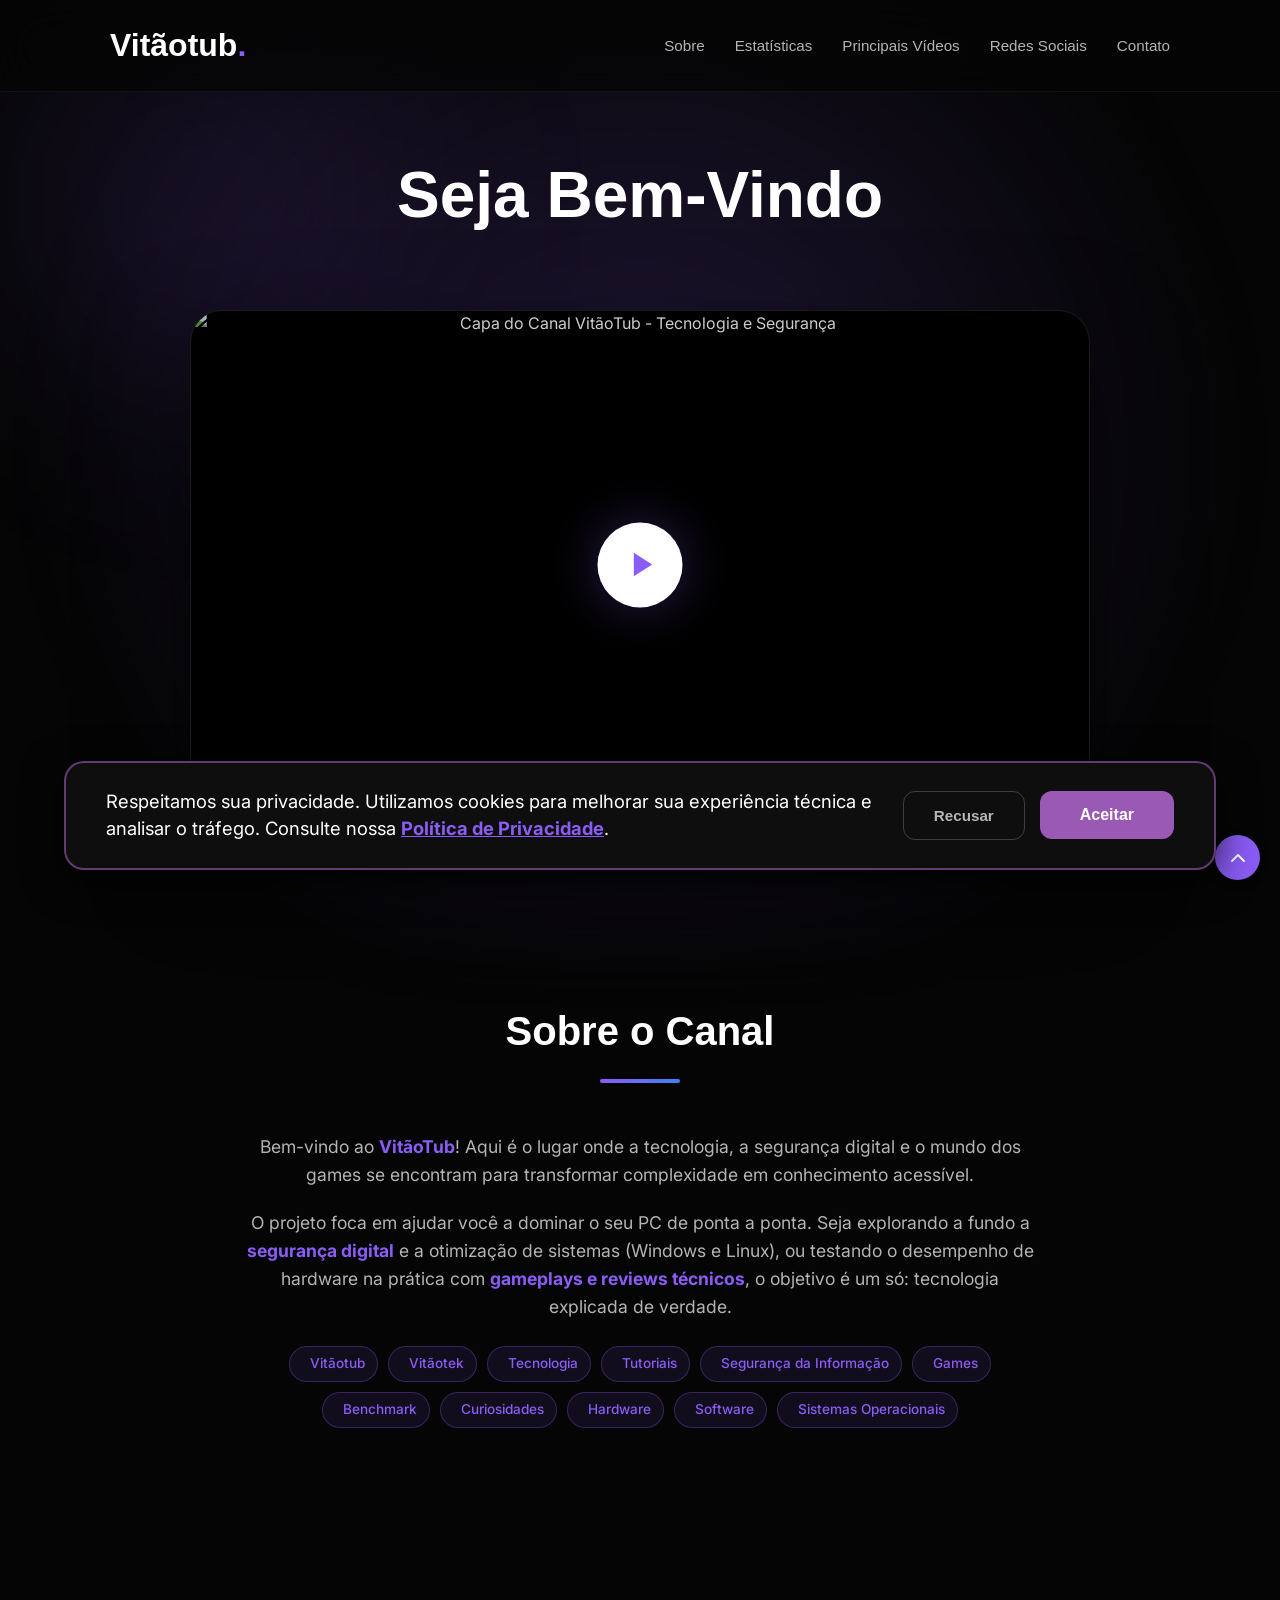
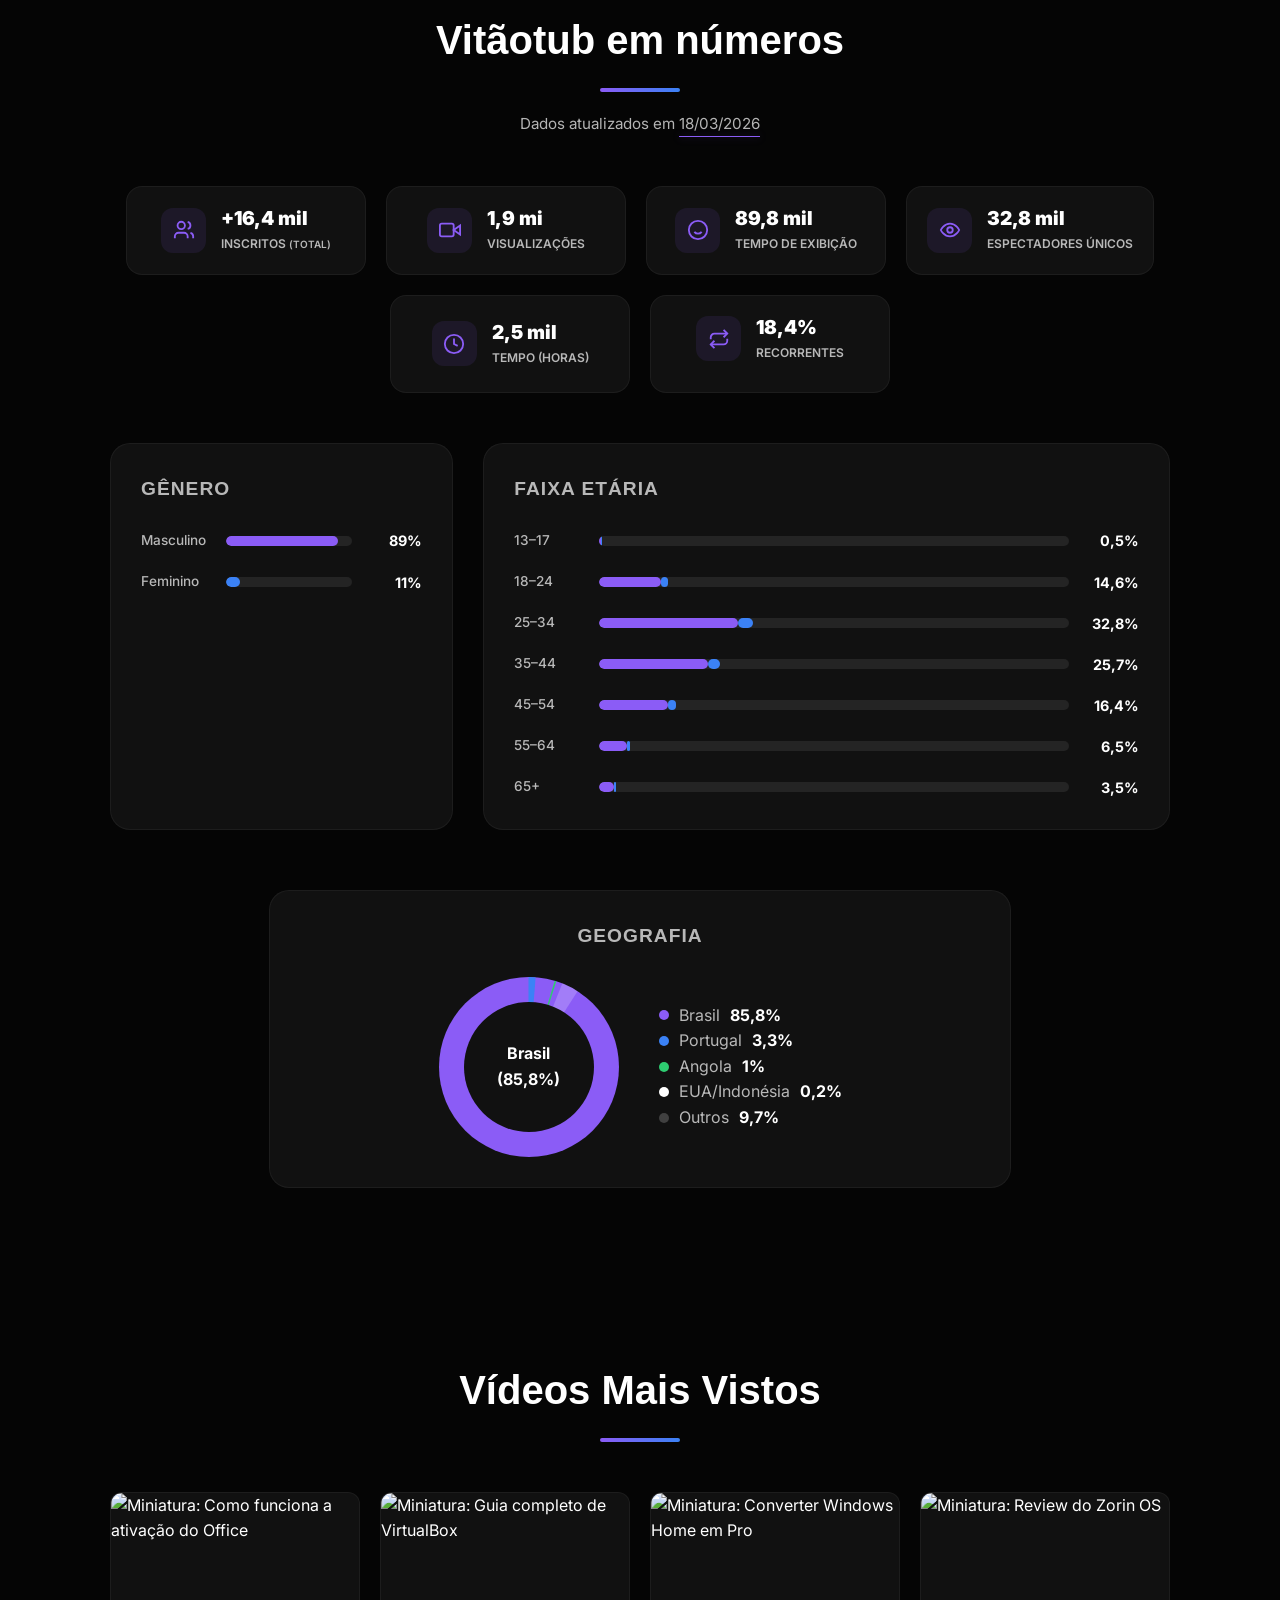
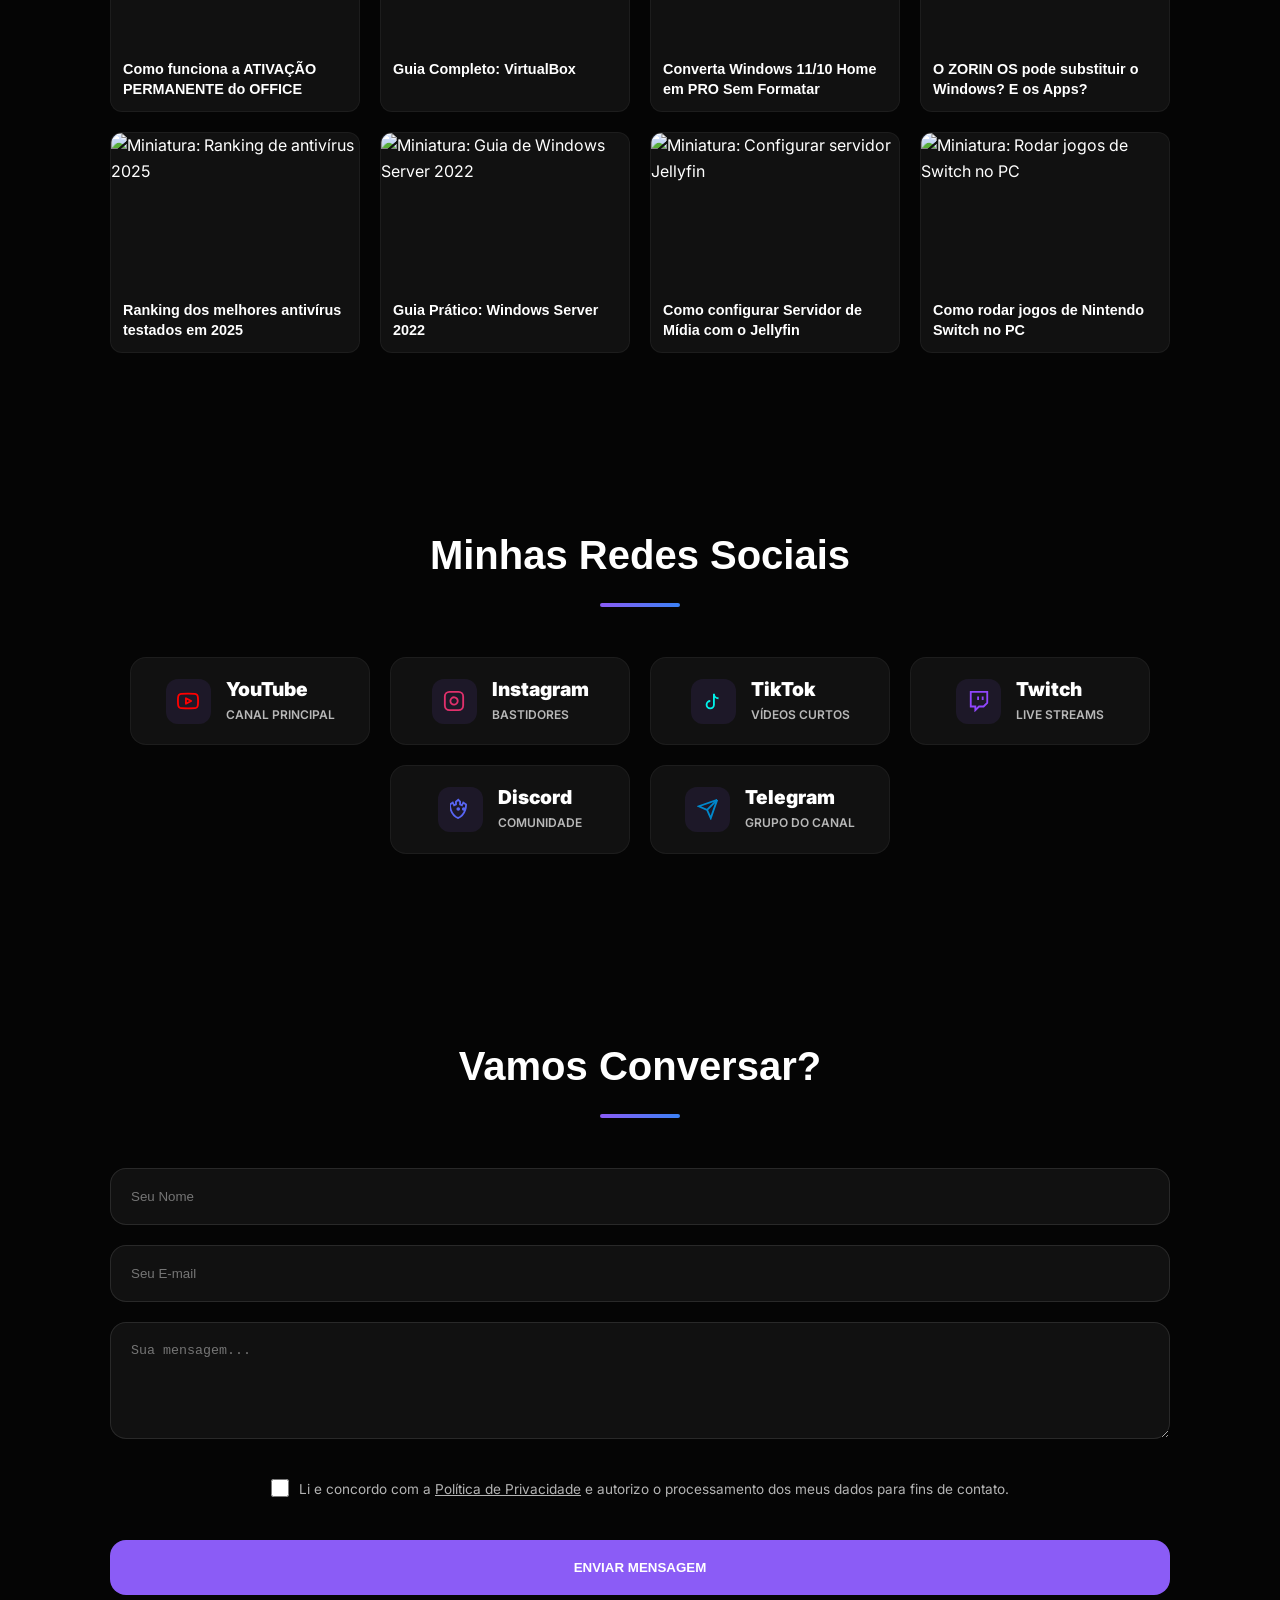
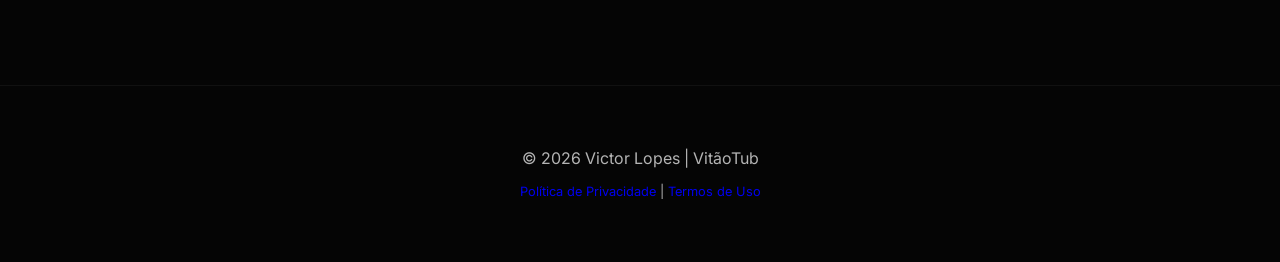
==== index.html @ 71ce7080 "Add files via upload" ====
<!DOCTYPE html>
<html lang="pt-br">
<head>
    <meta charset="UTF-8">
    <meta name="viewport" content="width=device-width, initial-scale=1.0">
    
    <link rel="icon" type="image/png" href="favicon.png">
    <link rel="apple-touch-icon" href="favicon.png">

    <title>Victor Lopes | VitãoTub</title>
    <meta name="description" content="Aprenda segurança digital, otimização de sistemas e reviews técnicos de games com o VitãoTub. Tecnologia acessível para dominar o seu PC.">
    <meta name="keywords" content="vitãotub, vitãotek, tecnologia, tutoriais, testes, curiosidades, games, segurança da informação, antivírus, stream, gameplay, teste de antivírus">
    <meta name="author" content="Victor Lopes">
    <link rel="canonical" href="https://www.vitaotub.com/">

    <meta property="og:type" content="website">
    <meta property="og:url" content="https://www.vitaotub.com/">
    <meta property="og:title" content="Victor Lopes | VitãoTub">
    <meta property="og:description" content="Transformando tecnologia complexa em conhecimento acessível. Mais de 16 mil inscritos no YouTube.">
    <meta property="og:image" content="https://img.youtube.com/vi/BbQccfi-1D8/maxresdefault.jpg">

    <meta property="twitter:card" content="summary_large_image">
    <meta property="twitter:url" content="https://www.vitaotub.com/">
    <meta property="twitter:title" content="Victor Lopes | VitãoTub">
    <meta property="twitter:description" content="Segurança digital e otimização de sistemas e softwares de forma acessível.">
    <meta property="twitter:image" content="https://img.youtube.com/vi/BbQccfi-1D8/maxresdefault.jpg">

    <link rel="preconnect" href="https://fonts.googleapis.com">
    <link rel="preconnect" href="https://fonts.gstatic.com" crossorigin>
    <link rel="preconnect" href="https://api.fontshare.com">
    <link rel="preload" as="style" href="https://fonts.googleapis.com/css2?family=Inter:wght@400;500;600&display=swap">

    <link rel="stylesheet" href="https://cdn.jsdelivr.net/gh/devicons/devicon@latest/devicon.min.css">
    <link rel="stylesheet" href="style.css">
</head>

<body id="home">

    <div class="bg-wrapper" aria-hidden="true">
        <div class="bg-gradient-1"></div>
        <div class="bg-noise"></div>
    </div>

<header>
    <div class="header-content">
        <a href="#home" class="logo-link">
            <h1>Vitãotub<span>.</span></h1>
        </a>
        <nav>
            <ul>
                <li><a href="#about">Sobre</a></li>
                <li><a href="#stats">Estatísticas</a></li>
                <li><a href="#featured-videos">Principais Vídeos</a></li>
                <li><a href="#social-media">Redes Sociais</a></li>
                <li><a href="#contact">Contato</a></li>
            </ul>
        </nav>
    </div>
</header>

<main>
    <section id="hero-video" class="first-section">
        <div class="container hero-content-center">
            <div class="hero-text">
                <h1>Seja Bem-Vindo</h1>
            </div>
            <div class="video-wrapper main-hero-video">
                <div class="video-frame" onclick="openVideo('BbQccfi-1D8')">
                    <img src="https://img.youtube.com/vi/BbQccfi-1D8/maxresdefault.jpg" alt="Capa do Canal VitãoTub - Tecnologia e Segurança" class="video-poster">
                    <div class="play-button">
                        <svg viewBox="0 0 24 24" fill="currentColor" width="40"><path d="M8 5v14l11-7z"/></svg>
                    </div>
                </div>
                <div class="video-glow"></div>
            </div>
        </div>
    </section>

    <section id="about">
        <div class="container">
            <div class="about-wrapper">
                <div class="about-text">
                    <h2>Sobre o Canal</h2>
                    <p>
                        Bem-vindo ao <strong>VitãoTub</strong>! Aqui é o lugar onde a tecnologia, a segurança digital e o mundo dos games se encontram para transformar complexidade em conhecimento acessível.
                    </p>
                    <p>
                        O projeto foca em ajudar você a dominar o seu PC de ponta a ponta. Seja explorando a fundo a <strong>segurança digital</strong> e a otimização de sistemas (Windows e Linux), ou testando o desempenho de hardware na prática com <strong>gameplays e reviews técnicos</strong>, o objetivo é um só: tecnologia explicada de verdade.
                    </p>
                    <div class="specialties">
                        <span class="badge"><i class="devicon-canjs-plain"></i> Vitãotub</span>
                        <span class="badge"><i class="devicon-canjs-plain"></i> Vitãotek</span>
                        <span class="badge"><i class="devicon-canjs-plain"></i> Tecnologia</span>
                        <span class="badge"><i class="devicon-canjs-plain"></i> Tutoriais</span>
                        <span class="badge"><i class="devicon-canjs-plain"></i> Segurança da Informação</span>
                        <span class="badge"><i class="devicon-canjs-plain"></i> Games</span>
                        <span class="badge"><i class="devicon-canjs-plain"></i> Benchmark</span>
                        <span class="badge"><i class="devicon-canjs-plain"></i> Curiosidades</span>
                        <span class="badge"><i class="devicon-canjs-plain"></i> Hardware</span>
                        <span class="badge"><i class="devicon-canjs-plain"></i> Software</span>
                        <span class="badge"><i class="devicon-canjs-plain"></i> Sistemas Operacionais</span>
                    </div>
                </div>
            </div>
        </div>
    </section>

    <section id="stats">
        <div class="container">
            <h2>Vitãotub em números</h2>
            <p class="stats-subtitle">Dados atualizados em <span>18/03/2026</span></p>
            <div class="stats-grid">
                <div class="stat-card">
                    <div class="stat-icon"><svg viewBox="0 0 24 24" fill="none" stroke="currentColor" stroke-width="2"><path d="M16 21v-2a4 4 0 0 0-4-4H6a4 4 0 0 0-4 4v2"/><circle cx="9" cy="7" r="4"/><path d="M22 21v-2a4 4 0 0 0-3-3.87"/><path d="M16 3.13a4 4 0 0 1 0 7.75"/></svg></div>
                    <div class="stat-content">
                        <span class="stat-value">+16,4 mil</span>
                        <span class="stat-label">Inscritos <small>(Total)</small></span>
                    </div>
                </div>
                <div class="stat-card">
                    <div class="stat-icon"><svg viewBox="0 0 24 24" fill="none" stroke="currentColor" stroke-width="2"><path d="M23 7l-7 5 7 5V7z"/><rect x="1" y="5" width="15" height="14" rx="2" ry="2"/></svg></div>
                    <div class="stat-content">
                        <span class="stat-value">1,9 mi</span>
                        <span class="stat-label">Visualizações</span>
                    </div>
                </div>
                <div class="stat-card">
                    <div class="stat-icon"><svg viewBox="0 0 24 24" fill="none" stroke="currentColor" stroke-width="2"><circle cx="12" cy="12" r="10"/><path d="M8 14s1.5 2 4 2 4-2 4-2"/><line x1="9" y1="9" x2="9.01" y2="9"/><line x1="15" y1="9" x2="15.01" y2="9"/></svg></div>
                    <div class="stat-content">
                        <span class="stat-value">89,8 mil</span>
                        <span class="stat-label">Tempo de exibição</span>
                    </div>
                </div>
                <div class="stat-card">
                    <div class="stat-icon"><svg viewBox="0 0 24 24" fill="none" stroke="currentColor" stroke-width="2"><path d="M2 12s3-7 10-7 10 7 10 7-3 7-10 7-10-7-10-7Z"/><circle cx="12" cy="12" r="3"/></svg></div>
                    <div class="stat-content">
                        <span class="stat-value">32,8 mil</span>
                        <span class="stat-label">Espectadores únicos</span>
                    </div>
                </div>
                <div class="stat-card">
                    <div class="stat-icon"><svg viewBox="0 0 24 24" fill="none" stroke="currentColor" stroke-width="2"><circle cx="12" cy="12" r="10"/><polyline points="12 6 12 12 16 14"/></svg></div>
                    <div class="stat-content">
                        <span class="stat-value">2,5 mil</span>
                        <span class="stat-label">Tempo (horas)</span>
                    </div>
                </div>
                <div class="stat-card graph-card">
                    <div class="stat-icon"><svg viewBox="0 0 24 24" fill="none" stroke="currentColor" stroke-width="2"><path d="M17 2.1l4 4-4 4"/><path d="M3 12.2v-2a4 4 0 0 1 4-4h14"/><path d="M7 21.9l-4-4 4-4"/><path d="M21 11.8v2a4 4 0 0 1-4 4H3"/></svg></div>
                    <div class="stat-content">
                        <span class="stat-value">18,4%</span>
                        <span class="stat-label">Recorrentes</span>
                    </div>
                </div>
            </div>

            <div class="demographics-wrapper">
                <div class="demo-box gender-box">
                    <h3>Gênero</h3>
                    <div class="demo-bar-group">
                        <div class="demo-bar-item">
                            <span class="bar-label">Masculino</span>
                            <div class="demo-bar-bg"><div class="demo-bar-fill purple" data-width="89%"></div></div>
                            <span class="bar-percent">89%</span>
                        </div>
                        <div class="demo-bar-item">
                            <span class="bar-label">Feminino</span>
                            <div class="demo-bar-bg"><div class="demo-bar-fill blue" data-width="11%"></div></div>
                            <span class="bar-percent">11%</span>
                        </div>
                    </div>
                </div>

<div class="demo-box age-box">
    <h3>Faixa Etária</h3>
    <div class="demo-bar-group">
        <div class="demo-bar-item">
            <span class="bar-label">13–17</span>
            <div class="demo-bar-stacked">
                <div class="demo-bar-fill purple" data-width="0.45%"></div>
                <div class="demo-bar-fill blue" data-width="0.05%"></div>
            </div>
            <span class="bar-percent">0,5%</span>
        </div>

        <div class="demo-bar-item">
            <span class="bar-label">18–24</span>
            <div class="demo-bar-stacked">
                <div class="demo-bar-fill purple" data-width="13.1%"></div>
                <div class="demo-bar-fill blue" data-width="1.5%"></div>
            </div>
            <span class="bar-percent">14,6%</span>
        </div>

        <div class="demo-bar-item">
            <span class="bar-label">25–34</span>
            <div class="demo-bar-stacked">
                <div class="demo-bar-fill purple" data-width="29.5%"></div>
                <div class="demo-bar-fill blue" data-width="3.3%"></div>
            </div>
            <span class="bar-percent">32,8%</span>
        </div>

        <div class="demo-bar-item">
            <span class="bar-label">35–44</span>
            <div class="demo-bar-stacked">
                <div class="demo-bar-fill purple" data-width="23.1%"></div>
                <div class="demo-bar-fill blue" data-width="2.6%"></div>
            </div>
            <span class="bar-percent">25,7%</span>
        </div>

        <div class="demo-bar-item">
            <span class="bar-label">45–54</span>
            <div class="demo-bar-stacked">
                <div class="demo-bar-fill purple" data-width="14.7%"></div>
                <div class="demo-bar-fill blue" data-width="1.7%"></div>
            </div>
            <span class="bar-percent">16,4%</span>
        </div>

        <div class="demo-bar-item">
            <span class="bar-label">55–64</span>
            <div class="demo-bar-stacked">
                <div class="demo-bar-fill purple" data-width="5.8%"></div>
                <div class="demo-bar-fill blue" data-width="0.7%"></div>
            </div>
            <span class="bar-percent">6,5%</span>
        </div>

        <div class="demo-bar-item">
            <span class="bar-label">65+</span>
            <div class="demo-bar-stacked">
                <div class="demo-bar-fill purple" data-width="3.1%"></div>
                <div class="demo-bar-fill blue" data-width="0.4%"></div>
            </div>
            <span class="bar-percent">3,5%</span>
        </div>
    </div>
</div>

            <div class="geography-wrapper">
                <div class="demo-box">
                    <h3>Geografia</h3>
                    <div class="geo-content">
                        <div class="geo-chart-container">
                            <div class="circular-chart-geo">
                                <div class="chart-slice slice-portugal"></div>
                                <div class="chart-slice slice-angola"></div>
                                <div class="chart-slice slice-outros"></div>
                                <div class="chart-center-hole"></div>
                            </div>
                            <span class="chart-main-label">Brasil (85,8%)</span>
                        </div>
                        <ul class="geo-list">
                            <li><span class="dot-label purple"></span> Brasil <strong>85,8%</strong></li>
                            <li><span class="dot-label blue"></span> Portugal <strong>3,3%</strong></li>
                            <li><span class="dot-label green"></span> Angola <strong>1%</strong></li>
                            <li><span class="dot-label white"></span> EUA/Indonésia <strong>0,2%</strong></li>
                            <li><span class="dot-label dim"></span> Outros <strong>9,7%</strong></li>
                        </ul>
                    </div>
                </div>
            </div>
        </div>
    </section>

    <section id="featured-videos">
        <div class="container">
            <h2>Vídeos Mais Vistos</h2>
            <div class="video-grid">
                <a href="https://www.youtube.com/watch?v=iKEAqlp8rUg" target="_blank" class="video-card">
                    <img src="https://img.youtube.com/vi/iKEAqlp8rUg/mqdefault.jpg" alt="Miniatura: Como funciona a ativação do Office">
                    <h3>Como funciona a ATIVAÇÃO PERMANENTE do OFFICE</h3>
                </a>
                <a href="https://www.youtube.com/watch?v=Qg4Y24zR-M0" target="_blank" class="video-card">
                    <img src="https://img.youtube.com/vi/Qg4Y24zR-M0/mqdefault.jpg" alt="Miniatura: Guia completo de VirtualBox">
                    <h3>Guia Completo: VirtualBox</h3>
                </a>
                <a href="https://www.youtube.com/watch?v=Q586fhYvQ60" target="_blank" class="video-card">
                    <img src="https://img.youtube.com/vi/Q586fhYvQ60/mqdefault.jpg" alt="Miniatura: Converter Windows Home em Pro">
                    <h3>Converta Windows 11/10 Home em PRO Sem Formatar</h3>
                </a>
                <a href="https://www.youtube.com/watch?v=tPizrBj0mlg" target="_blank" class="video-card">
                    <img src="https://img.youtube.com/vi/tPizrBj0mlg/mqdefault.jpg" alt="Miniatura: Review do Zorin OS">
                    <h3>O ZORIN OS pode substituir o Windows? E os Apps?</h3>
                </a>
                <a href="https://www.youtube.com/watch?v=t8aOFh_DLC0" target="_blank" class="video-card">
                    <img src="https://img.youtube.com/vi/t8aOFh_DLC0/mqdefault.jpg" alt="Miniatura: Ranking de antivírus 2025">
                    <h3>Ranking dos melhores antivírus testados em 2025</h3>
                </a>
                <a href="https://www.youtube.com/watch?v=BbQccfi-1D8" target="_blank" class="video-card">
                    <img src="https://img.youtube.com/vi/BbQccfi-1D8/mqdefault.jpg" alt="Miniatura: Guia de Windows Server 2022">
                    <h3>Guia Prático: Windows Server 2022</h3>
                </a>
                <a href="https://www.youtube.com/watch?v=QcKC2edAdow" target="_blank" class="video-card">
                    <img src="https://img.youtube.com/vi/QcKC2edAdow/mqdefault.jpg" alt="Miniatura: Configurar servidor Jellyfin">
                    <h3>Como configurar Servidor de Mídia com o Jellyfin</h3>
                </a>
                <a href="https://www.youtube.com/watch?v=z4FzyENt6Yc" target="_blank" class="video-card">
                    <img src="https://img.youtube.com/vi/z4FzyENt6Yc/mqdefault.jpg" alt="Miniatura: Rodar jogos de Switch no PC">
                    <h3>Como rodar jogos de Nintendo Switch no PC</h3>
                </a>
            </div>
        </div>
    </section>

    <section id="social-media">
        <div class="container">
            <h2>Minhas Redes Sociais</h2>
            <div class="stats-grid social-grid-center">
                <a href="https://www.youtube.com/@vitaotub" class="stat-card social-card youtube" target="_blank">
                    <div class="stat-icon">
                        <svg viewBox="0 0 24 24" fill="none" stroke="currentColor" stroke-width="2" stroke-linecap="round" stroke-linejoin="round"><path d="M22.54 6.42a2.78 2.78 0 0 0-1.94-2C18.88 4 12 4 12 4s-6.88 0-8.6.42a2.78 2.78 0 0 0-1.94 2C1 8.11 1 12 1 12s0 3.89.46 5.58a2.78 2.78 0 0 0 1.94 2c1.72.42 8.6.42 8.6.42s6.88 0 8.6-.42a2.78 2.78 0 0 0 1.94-2C23 15.89 23 12 23 12s0-3.89-.46-5.58z"></path><polygon points="9.75 15.02 15.5 12 9.75 8.98 9.75 15.02"></polygon></svg>
                    </div>
                    <div class="stat-content">
                        <span class="stat-value">YouTube</span>
                        <span class="stat-label">Canal Principal</span>
                    </div>
                </a>

                <a href="https://www.instagram.com/vitaotub" class="stat-card social-card instagram" target="_blank">
                    <div class="stat-icon"><svg viewBox="0 0 24 24" fill="none" stroke="currentColor" stroke-width="2"><rect x="2" y="2" width="20" height="20" rx="5" ry="5"/><path d="M16 11.37A4 4 0 1 1 12.63 8 4 4 0 0 1 16 11.37z"/><line x1="17.5" y1="6.5" x2="17.51" y2="6.5"/></svg></div>
                    <div class="stat-content">
                        <span class="stat-value">Instagram</span>
                        <span class="stat-label">Bastidores</span>
                    </div>
                </a>

                <a href="https://www.tiktok.com/@vitaotub" class="stat-card social-card tiktok" target="_blank">
                    <div class="stat-icon"><svg viewBox="0 0 24 24" fill="none" stroke="currentColor" stroke-width="2"><path d="M9 12a4 4 0 1 0 4 4V4a5 5 0 0 0 5 5"/></svg></div>
                    <div class="stat-content">
                        <span class="stat-value">TikTok</span>
                        <span class="stat-label">Vídeos Curtos</span>
                    </div>
                </a>

                <a href="https://www.twitch.tv/vitaotub" class="stat-card social-card twitch" target="_blank">
                    <div class="stat-icon"><svg viewBox="0 0 24 24" fill="none" stroke="currentColor" stroke-width="2"><path d="M21 2H3v16h5v4l4-4h5l4-4V2zm-10 9V7m5 4V7"/></svg></div>
                    <div class="stat-content">
                        <span class="stat-value">Twitch</span>
                        <span class="stat-label">Live Streams</span>
                    </div>
                </a>

                <a href="https://discord.gg/KxWXdYJH8X" class="stat-card social-card discord" target="_blank">
                    <div class="stat-icon"><svg viewBox="0 0 24 24" fill="none" stroke="currentColor" stroke-width="2"><circle cx="9" cy="12" r="1"/><circle cx="15" cy="12" r="1"/><path d="M9 22c-9.5-4-9-15-9-15l3-2 1.5 3 2-1V4L9 2l2 2v3l2 1 1.5-3 3 2s.5 11-9 15z"/></svg></div>
                    <div class="stat-content">
                        <span class="stat-value">Discord</span>
                        <span class="stat-label">Comunidade</span>
                    </div>
                </a>

                <a href="https://t.me/+6dT_v5m0lnQzNDAx" class="stat-card social-card telegram" target="_blank">
                    <div class="stat-icon"><svg viewBox="0 0 24 24" fill="none" stroke="currentColor" stroke-width="2"><line x1="22" y1="2" x2="11" y2="13"/><polyline points="22 2 15 22 11 13 2 9 22 2"/></svg></div>
                    <div class="stat-content">
                        <span class="stat-value">Telegram</span>
                        <span class="stat-label">Grupo do Canal</span>
                    </div>
                </a>
            </div>
        </div>
    </section>

    <section id="contact">
        <div class="container">
            <h2 class="section-title">Vamos Conversar?</h2>
            <form id="contact-form">
                <div class="form-group">
                    <input type="text" name="nome" placeholder="Seu Nome" required>
                </div>
                <div class="form-group">
                    <input type="email" name="email" placeholder="Seu E-mail" required>
                </div>
                <textarea name="mensagem" placeholder="Sua mensagem..." rows="5" required></textarea>

                <div class="checkbox-group" style="margin: 20px 0; display: flex; align-items: flex-start; gap: 10px;">
    <input type="checkbox" id="privacy-check" name="privacy-check" required style="width: 18px; height: 18px; cursor: pointer;">
    <label for="privacy-check" style="font-size: 0.85rem; color: var(--text-dim); text-align: left;">
        Li e concordo com a <a href="politica-de-privacidade.html" target="_blank" style="color: var(--purple); text-decoration: underline;">Política de Privacidade</a> e autorizo o processamento dos meus dados para fins de contato.
    </label>
</div>
                <button type="submit">Enviar Mensagem</button>
            </form>
        </div>
    </section>
</main>

<div id="video-modal" class="video-modal">
    <div class="modal-overlay" onclick="closeVideo()"></div>
    <div class="modal-content">
        <button class="modal-close" onclick="closeVideo()">&times;</button>
        <div id="modal-iframe-target" class="modal-video-container"></div>
    </div>
</div>

<footer>
    <div class="container">
        <p>&copy; 2026 Victor Lopes | VitãoTub</p>
        <div class="footer-links" style="margin-top: 10px; font-size: 0.8rem;">
            <a href="javascript:void(0)" onclick="openPrivacyModal()">Política de Privacidade</a> | 
            <a href="javascript:void(0)" onclick="openTermsModal()">Termos de Uso</a>
        </div>
    </div>
</footer>

<a href="#home" id="back-to-top" class="back-to-top" aria-label="Voltar ao topo da página">
    <svg viewBox="0 0 24 24" fill="none" stroke="currentColor" stroke-width="2" stroke-linecap="round" stroke-linejoin="round">
        <polyline points="18 15 12 9 6 15"></polyline>
    </svg>
</a>

<div id="toast-container" class="toast-overlay">
    <div id="toast-notification" class="toast-central">
        <div class="toast-content">
            <div class="success-icon">
                <svg viewBox="0 0 24 24" fill="none" stroke="currentColor" stroke-width="2" width="30" height="30" stroke-linecap="round" stroke-linejoin="round">
                    <path d="M4 4h16c1.1 0 2 .9 2 2v12c0 1.1-.9 2-2 2H4c-1.1 0-2-.9-2-2V6c0-1.1.9-2 2-2z"></path>
                    <polyline points="22,6 12,13 2,6"></polyline>
                </svg>
            </div>
            <h3>Quase lá 🚀</h3>
            <p>Abrimos o seu e-mail com todos os detalhes preenchidos. Verifique a janela do seu aplicativo de e-mail e finalize o envio por lá. Te respondo em breve!</p>
            <button type="button" class="toast-close-btn" onclick="closeToast()">Entendido</button>
        </div>
    </div>
</div>

<div id="google_translate_element"></div>

<script src="javascript.js"></script>

<script type="text/javascript">
function googleTranslateElementInit() {
  new google.translate.TranslateElement({
    pageLanguage: 'pt', 
    includedLanguages: 'en,es,pt', 
    layout: google.translate.TranslateElement.InlineLayout.SIMPLE,
    autoDisplay: true
  }, 'google_translate_element');
}
</script>

<script type="text/javascript" src="https://translate.google.com/translate_a/element.js?cb=googleTranslateElementInit"></script>

<div id="lgpd-banner" class="lgpd-overlay">
    <div class="lgpd-container">
        <div class="lgpd-content">
            <p>Respeitamos sua privacidade. Utilizamos cookies para melhorar sua experiência técnica e analisar o tráfego. 
            Consulte nossa <a href="javascript:void(0)" onclick="openPrivacyModal()" style="color: var(--primary-purple); text-decoration: underline;">Política de Privacidade</a>.</p>
        </div>
        <div class="lgpd-actions">
            <button id="lgpd-reject" class="lgpd-btn-secondary">Recusar</button>
            <button id="lgpd-accept" class="lgpd-btn-main">Aceitar</button>
        </div>
    </div>
</div>

<div id="privacy-modal" class="video-modal"> <div class="modal-overlay" onclick="closePrivacyModal()"></div>
    <div class="modal-content" style="max-width: 800px; max-height: 80vh; overflow-y: auto; padding: 30px; background: #111; border: 1px solid #333; position: relative; z-index: 10002;">
        <button class="modal-close" onclick="closePrivacyModal()" style="position: absolute; top: 10px; right: 20px; font-size: 30px; cursor: pointer;">&times;</button>
        <div id="privacy-content-target">
            <p>Carregando política completa...</p>
        </div>
    </div>
</div>

</body>
</html>
---- style.css ----
/* 1. FONTES E VARIÁVEIS */
@import url('https://fonts.googleapis.com/css2?family=Inter:wght@400;500;600&display=swap');
@import url('https://api.fontshare.com/v2/css?f[]=satoshi@700,900&display=swap');

:root {
    --bg-color: #050505;
    --primary-purple: #8b5cf6;
    --primary-blue: #3b82f6;
    --card-bg: #111111;
    --text-main: #ffffff;
    --text-dim: rgba(255, 255, 255, 0.7);
    --container-max: 1100px;
    --gradient-brand: linear-gradient(90deg, var(--primary-purple), var(--primary-blue));
    --transition-smooth: all 0.3s cubic-bezier(0.4, 0, 0.2, 1);
}

/* 2. RESET E BASE */
* { margin: 0; padding: 0; box-sizing: border-box; }
html { scroll-behavior: smooth; }
body {
    background-color: var(--bg-color);
    color: var(--text-main);
    font-family: 'Satoshi', 'Inter', system-ui, -apple-system, sans-serif;
    line-height: 1.6;
    overflow-x: hidden;
    /* Correção Translate */
    top: 0 !important;
    position: static !important;
}
h1, h2, h3, nav a, button { font-family: 'Satoshi', sans-serif; }

/* 3. BACKGROUND VISUAL */
.bg-wrapper { position: fixed; inset: 0; z-index: -1; pointer-events: none; }
.bg-gradient-1 {
    position: absolute; width: 600px; height: 600px; top: -100px; left: -100px;
    background: radial-gradient(circle, rgba(139, 92, 246, 0.15) 0%, transparent 70%);
    filter: blur(80px);
}
.bg-noise { position: absolute; inset: 0; opacity: 0.03; background-image: url('https://grainy-gradients.vercel.app/noise.svg'); }

/* 4. HEADER E NAVEGAÇÃO */
header {
    position: fixed; top: 0; left: 0; width: 100%; z-index: 1000;
    padding: 20px 0; background: rgba(5, 5, 5, 0.85);
    backdrop-filter: blur(20px); border-bottom: 1px solid rgba(255, 255, 255, 0.05);
}
.header-content { max-width: var(--container-max); margin: 0 auto; padding: 0 20px; display: flex; justify-content: space-between; align-items: center; }
header h1 span { color: var(--primary-purple); }
nav ul { display: flex; gap: 30px; list-style: none; }
nav a { 
    text-decoration: none; color: var(--text-dim); transition: var(--transition-smooth); 
    font-weight: 500; font-size: 0.95rem; position: relative; padding: 8px 0; 
}
nav a:hover { color: var(--text-main); }
nav a::after {
    content: ''; position: absolute; bottom: 0; left: 50%; width: 100%; height: 3px;
    background: var(--gradient-brand); border-radius: 10px;
    transform: translateX(-50%) scaleX(0); transition: var(--transition-smooth);
}
nav a:hover::after { transform: translateX(-50%) scaleX(1); }



/* Esconde a barra superior do Google Translate */
.goog-te-banner-frame.skiptranslate {
    display: none !important;
}

body {
    top: 0px !important;
    position: static !important;
}

/* Esconde o ícone do Google que aparece ao passar o mouse nos textos */
.goog-te-balloon-frame {
    display: none !important;
}

/* Esconde o widget flutuante se ele aparecer */
.goog-te-gadget-icon {
    display: none !important;
}


/* 5. ESTRUTURA DE SEÇÕES */
.container { max-width: var(--container-max); margin: 0 auto; padding: 0 20px; width: 100%; }
section { padding: 90px 0; }
.first-section { padding-top: 160px; }

h2 { 
    font-size: 2.5rem; margin-bottom: 50px; font-weight: 900; 
    text-align: center; position: relative; padding-bottom: 20px;
}
h2::after {
    content: ''; position: absolute; bottom: 0; left: 50%; transform: translateX(-50%);
    width: 80px; height: 4px; background: var(--gradient-brand); border-radius: 10px;
}


.logo-link {
    text-decoration: none;
    color: inherit; /* Mantém a cor original do H1 */
    cursor: pointer;
}

.logo-link:hover h1 {
    opacity: 0.8; /* Efeito opcional ao passar o mouse */
    transition: var(--transition-smooth);
}


/* 6. GRID E CARDS BASE */
.stats-grid { 
    display: flex; /* Mudado de grid para flex para facilitar a centralização */
    flex-wrap: wrap;
    justify-content: center;
    gap: 20px; 
}




/* VÍDEO PRINCIPAL */

/* Ajuste da Seção Hero Estilo Courseline */
.hero-content-center {
    display: flex;
    flex-direction: column;
    align-items: center;
    text-align: center;
}

.hero-text {
    max-width: 800px;
    margin-bottom: 60px; /* Espaço entre o texto e o vídeo */
}

.hero-badge {
    background: rgba(139, 92, 246, 0.1);
    color: var(--primary-purple);
    padding: 8px 16px;
    border-radius: 100px;
    font-size: 0.85rem;
    font-weight: 600;
    text-transform: uppercase;
    letter-spacing: 1px;
    margin-bottom: 20px;
    display: inline-block;
}

.hero-text h1 {
    font-size: clamp(2.5rem, 5vw, 4.5rem); /* Fonte fluida */
    line-height: 1.1;
    margin-bottom: 20px;
}

.hero-text p {
    font-size: 1.2rem;
    color: var(--text-dim);
    max-width: 600px;
    margin: 0 auto 30px;
}

/* Botões Estilo Template */
.hero-btns {
    display: flex;
    gap: 15px;
    justify-content: center;
}

.btn-primary {
    background: var(--primary-purple);
    color: white;
    padding: 14px 28px;
    border-radius: 12px;
    text-decoration: none;
    font-weight: 600;
    transition: var(--transition-smooth);
}

.btn-secondary {
    background: rgba(255, 255, 255, 0.05);
    color: white;
    padding: 14px 28px;
    border-radius: 12px;
    text-decoration: none;
    font-weight: 600;
    border: 1px solid rgba(255, 255, 255, 0.1);
    transition: var(--transition-smooth);
}

.btn-primary:hover { transform: translateY(-3px); box-shadow: 0 10px 20px rgba(139, 92, 246, 0.3); }
.btn-secondary:hover { background: rgba(255, 255, 255, 0.1); }

/* Ajuste do Vídeo Principal */
.main-hero-video {
    width: 100%;
    max-width: 900px; /* Tamanho do vídeo no estilo do template */
    margin: 0 auto;
}

.video-frame {
    border-radius: 24px; /* Bordas mais arredondadas como no Framer */
    box-shadow: 0 40px 100px rgba(0,0,0,0.5);
}

.video-glow {
    position: absolute;
    top: 50%;
    left: 50%;
    transform: translate(-50%, -50%);
    width: 110%;
    height: 110%;
    background: radial-gradient(circle, rgba(139, 92, 246, 0.2) 0%, transparent 70%);
    z-index: -1;
    filter: blur(40px);
}

/* Garante que o modal de vídeo apareça quando ativo */
.video-modal.active {
    display: flex !important;
    opacity: 1;
    visibility: visible;
}

/* Garante que a popup de e-mail apareça quando ativa */
.toast-overlay.show {
    display: flex !important;
}

.about-wrapper {
    display: flex;
    justify-content: center;
    text-align: center;
    max-width: 800px;
    margin: 0 auto;
}

.about-text p {
    font-size: 1.1rem;
    color: var(--text-dim);
    margin-bottom: 20px;
}

.about-text strong {
    color: var(--primary-purple);
}

.specialties {
    display: flex;
    flex-wrap: wrap;
    gap: 10px;
    margin-top: 25px;
    justify-content: center; /* Centraliza horizontalmente */
    width: 100%;             /* Garante que ocupe a largura total para alinhar */
}

.badge {
    background: rgba(139, 92, 246, 0.1);
    border: 1px solid rgba(139, 92, 246, 0.3);
    color: var(--primary-purple);
    padding: 6px 12px;
    border-radius: 20px;
    font-size: 0.85rem;
    font-weight: 500;
    display: flex;
    align-items: center;
    gap: 8px; /* Espaço entre o ícone e o texto */
    transition: var(--transition-smooth);
}

.badge i {
    font-size: 1.1rem; /* Tamanho do ícone */
}

.badge:hover {
    background: var(--primary-purple);
    color: white;
    transform: translateY(-2px);
}


.stat-card, .video-card, .content-card {
    background: var(--card-bg);
    border: 1px solid rgba(255, 255, 255, 0.05);
    border-radius: 16px;
    padding: 20px;
    display: flex;
    align-items: center;
    gap: 15px;
    text-decoration: none;
    color: var(--text-main);
    transition: var(--transition-smooth);
    cursor: pointer;
}

.stats-subtitle {
    text-align: center;
    color: var(--text-dim);
    font-size: 0.95rem;
    margin-top: -30px; /* Aproxima do título H2 */
    margin-bottom: 50px;
}

.stats-subtitle span {
    position: relative;
    padding-bottom: 4px; /* Espaço entre o texto e a linha */
}

.stats-subtitle span::after {
    content: '';
    position: absolute;
    left: 0;
    bottom: 0;
    width: 100%;
    height: 1px; /* Linha fina e elegante */
    background: var(--primary-purple); /* Cor roxa do seu tema */
    box-shadow: 0 0 8px rgba(139, 92, 246, 0.4); /* Leve brilho para harmonia visual */
}

.stat-card:hover, .video-card:hover, .content-card:hover {
    border-color: var(--primary-purple);
    transform: translateY(-8px);
    background: rgba(255, 255, 255, 0.02);
    box-shadow: 0 10px 30px rgba(0, 0, 0, 0.5);
}

/* 7. ELEMENTOS INTERNOS DOS CARDS */
.stat-icon { 
    width: 45px; height: 45px; 
    background: rgba(139, 92, 246, 0.1); 
    border-radius: 12px; 
    display: flex; justify-content: center; align-items: center; 
    color: var(--primary-purple); 
    flex-shrink: 0; 
}
.stat-icon svg, .stat-icon i { width: 22px; height: 22px; font-size: 22px; }

.stat-content { display: flex; flex-direction: column; }
.stat-value { display: block; font-size: 1.2rem; font-weight: 900; line-height: 1.2; }
.stat-label { font-size: 0.75rem; color: var(--text-dim); text-transform: uppercase; font-weight: 600; margin-top: 4px; }

/* 8. VITRINE DE VÍDEOS */
.video-grid { display: grid; grid-template-columns: repeat(auto-fit, minmax(320px, 1fr)); gap: 25px; }
.video-card { flex-direction: column; align-items: flex-start; padding: 0; border-radius: 20px; overflow: hidden; }
.video-thumb { position: relative; width: 100%; aspect-ratio: 16/9; overflow: hidden; }
.video-thumb img { width: 100%; height: 100%; object-fit: cover; transition: 0.5s; }
.play-overlay { 
    position: absolute; top: 50%; left: 50%; transform: translate(-50%, -50%); 
    background: var(--primary-purple); color: #fff; width: 50px; height: 50px; 
    border-radius: 50%; display: flex; align-items: center; justify-content: center; opacity: 0; transition: 0.3s;
}
.video-card:hover .play-overlay { opacity: 1; }
.video-info { padding: 20px; }

/* 9. VÍDEO HERO */
.video-frame { position: relative; padding-bottom: 56.25%; height: 0; border-radius: 32px; overflow: hidden; background: #000; cursor: pointer; border: 1px solid rgba(255,255,255,0.1); }
.video-poster { position: absolute; inset: 0; width: 100%; height: 100%; object-fit: cover; opacity: 0.8; }
.play-button { position: absolute; top: 50%; left: 50%; transform: translate(-50%, -50%); width: 85px; height: 85px; background: #fff; border-radius: 50%; display: flex; justify-content: center; align-items: center; box-shadow: 0 0 50px rgba(139,92,246,0.3); }
.play-button svg { color: var(--primary-purple); }


.featured-list {
    display: flex;
    flex-direction: column;
    gap: 15px;
    max-width: 800px; /* Centraliza limitando a largura */
    margin: 0 auto;
}

.video-rect {
    display: flex;
    align-items: center;
    background: var(--card-bg);
    border: 1px solid rgba(255, 255, 255, 0.05);
    border-radius: 12px;
    overflow: hidden;
    cursor: pointer;
    transition: var(--transition-smooth);
}

.video-rect:hover {
    transform: translateX(10px); /* Efeito lateral em vez de subir */
    border-color: var(--primary-purple);
    background: rgba(139, 92, 246, 0.05);
}

.rect-thumb {
    position: relative;
    width: 200px; /* Tamanho fixo para a miniatura no retângulo */
    aspect-ratio: 16/9;
    flex-shrink: 0;
}

.rect-thumb img {
    width: 100%;
    height: 100%;
    object-fit: cover;
}

.rect-play {
    position: absolute;
    inset: 0;
    display: flex;
    align-items: center;
    justify-content: center;
    background: rgba(139, 92, 246, 0.4);
    opacity: 0;
    transition: 0.3s;
    color: #fff;
}

.video-rect:hover .rect-play {
    opacity: 1;
}

.rect-info {
    padding: 0 25px;
    display: flex;
    flex-direction: column;
    justify-content: center;
}

.rect-info h3 {
    font-size: 1.1rem;
    margin-bottom: 5px;
    line-height: 1.3;
}

.rect-tag {
    font-size: 0.7rem;
    text-transform: uppercase;
    color: var(--primary-purple);
    font-weight: 700;
    letter-spacing: 1px;
}



/* Centralização da Grid de Redes Sociais */
.social-grid-center {
    display: flex !important; /* Sobrescreve o display grid para permitir centralização flexível */
    flex-wrap: wrap;
    justify-content: center;
    gap: 20px;
}

/* Garante que os cards mantenham um tamanho consistente no modo flex */
.social-grid-center .stat-card {
    min-width: 250px;
    flex: 0 1 auto;
}

/* Ajuste para mobile */
@media (max-width: 600px) {
    .social-grid-center .stat-card {
        width: 100%;
    }
}



/* Ajuste Responsivo */
@media (max-width: 600px) {
    .video-rect {
        flex-direction: column;
        align-items: flex-start;
    }
    .rect-thumb {
        width: 100%;
    }
    .rect-info {
        padding: 15px;
    }
}



/* 10. MODAL */
.video-modal {
    display: none; /* Escondido por padrão */
    position: fixed;
    top: 0;
    left: 0;
    width: 100%;
    height: 100%;
    background: rgba(0, 0, 0, 0.9);
    z-index: 10000;
    justify-content: center;
    align-items: center;
}
.video-modal.active {
    display: flex !important;
}
.video-modal.open { display: flex; }
.modal-overlay { position: absolute; inset: 0; background: rgba(0,0,0,0.95); backdrop-filter: blur(8px); }
.modal-content { position: relative; width: 90%; max-width: 1000px; z-index: 2; }
.modal-video-container { position: relative; padding-bottom: 56.25%; height: 0; border-radius: 20px; overflow: hidden; }
.modal-video-container iframe { position: absolute; inset: 0; width: 100%; height: 100%; border: none; }
.modal-close { position: absolute; top: -50px; right: 0; background: none; border: none; color: #fff; font-size: 40px; cursor: pointer; }

/* 11. FORMULÁRIO */
#contact-form { display: flex; flex-direction: column; gap: 20px; }
.input-group { display: grid; grid-template-columns: 1fr 1fr; gap: 20px; }
input, textarea { padding: 20px; background: var(--card-bg); border: 1px solid rgba(255,255,255,0.1); color: #fff; border-radius: 16px; width: 100%; outline: none; transition: 0.3s; }
input:focus, textarea:focus { border-color: var(--primary-purple); }
button[type="submit"] { padding: 20px; background: var(--primary-purple); color: #fff; border: none; border-radius: 16px; font-weight: 900; cursor: pointer; transition: 0.3s; text-transform: uppercase; }

.checkbox-container label {
    user-select: none;
}

.checkbox-group {
    margin: 20px 0;
    display: flex;
    align-items: center;
    justify-content: center;
    gap: 10px;
    width: 100%; /* Ocupa a largura total para poder centralizar */
}

.checkbox-group label {
    font-size: 0.9rem;
    color: var(--text-dim);
    cursor: pointer;
    text-align: center;
}

input[type="checkbox"]:focus {
    outline: 2px solid var(--primary-purple);
    outline-offset: 2px;
}

/* Estilo da Popup de Sucesso (Toast) */
.toast {
    position: fixed;
    bottom: 30px;
    right: 30px;
    background: rgba(17, 17, 17, 0.95);
    border: 1px solid var(--primary-purple);
    color: white;
    padding: 16px 24px;
    border-radius: 12px;
    backdrop-filter: blur(10px);
    box-shadow: 0 10px 30px rgba(0, 0, 0, 0.5);
    transform: translateY(150%);
    transition: transform 0.4s cubic-bezier(0.175, 0.885, 0.32, 1.275);
    z-index: 9999;
}

.toast.show {
    transform: translateY(0);
}

#toast-container.show {
    display: flex !important; /* O !important é vital para o GitHub Pages */
    visibility: visible !important;
    opacity: 1 !important;
}

.toast-content {
    display: flex;
    flex-direction: column; 
    align-items: center; /* Centraliza horizontalmente */
    justify-content: center;
}

.toast-content svg {
    color: var(--primary-purple);
}

/* Container do fundo escurecido */
/* Fundo escurecido total */
.toast-overlay {
    position: fixed;
    top: 0;
    left: 0;
    width: 100%;
    height: 100%;
    background: rgba(0, 0, 0, 0.8);
    display: none; /* Escondido por padrão */
    justify-content: center;
    align-items: center;
    z-index: 9999;
}

/* Card Retangular Largo */
.toast-central {
    background: #111;
    border: 1px solid var(--primary-purple);
    padding: 60px 40px;
    border-radius: 24px;
    max-width: 650px; /* Largura maior como solicitado */
    width: 90%;
    text-align: center;
    box-shadow: 0 30px 60px rgba(0, 0, 0, 0.8);
}

/* Esta é a classe que o JavaScript adiciona */
.toast-overlay.show {
    display: flex !important;
}
.toast-overlay.show { opacity: 1; visibility: visible; }
.toast-overlay.show .toast-central { transform: scale(1); }

/* Ícone de Sucesso */
.success-icon {
    width: 80px;
    height: 80px;
    background: rgba(139, 92, 246, 0.1);
    border-radius: 50%;
    display: flex;
    align-items: center;
    justify-content: center;
    margin-bottom: 25px;
    color: var(--primary-purple);
}

.success-icon svg {
    flex-shrink: 0; /* Impede o ícone de ser espremido */
}

/* Textos da Popup */
.toast-content h3 {
    font-size: 26px;
    margin-bottom: 10px;
    color: #fff;
}

.toast-content p {
    font-size: 18px;
    color: var(--text-dim);
    margin-bottom: 40px; /* Espaço maior antes do botão */
    max-width: 80%; /* Evita que o texto encoste nas bordas */
}

/* Botão Entendido */
.toast-close-btn {
    background: var(--gradient-brand);
    color: white;
    border: none;
    padding: 16px 50px;
    border-radius: 12px;
    font-weight: 600;
    cursor: pointer;
    transition: var(--transition-smooth);
    display: block; /* Garante que ele se comporte como bloco */
}

.toast-close-btn:hover {
    transform: scale(1.05);
    filter: brightness(1.1);
}

/* 12. FOOTER */
footer { padding: 60px 0; border-top: 1px solid rgba(255,255,255,0.05); text-align: center; color: var(--text-dim); }

.footer-links a {
    cursor: pointer;
    text-decoration: none;
    transition: var(--transition-smooth);
}

.footer-links a:hover {
    color: var(--primary-purple);
}


/* 13. RESPONSIVO */
@media (max-width: 850px) {
    .input-group { grid-template-columns: 1fr; }
    nav ul { display: none; }
    .stats-grid { grid-template-columns: 1fr; }
}

/* 14. SCROLL REVEAL (VERSÃO CORRIGIDA) */

@keyframes reveal-up {
    from { 
        opacity: 0; 
        transform: translateY(30px) scale(0.98); 
    }
    to { 
        opacity: 1; 
        transform: translateY(0) scale(1); 
    }
}

.stat-card, 
.video-card, 
.content-card, 
.demo-box,
#contact-form {
    /* Suporte Moderno */
    view-timeline-name: --revealing;
    view-timeline-axis: block;
    animation: reveal-up linear both;
    animation-timeline: --revealing;
    animation-range: entry 5% cover 25%;
}

/* Fallback para Safari e Firefox (Garante que o conteúdo não suma) */
@supports not (animation-timeline: --revealing) {
    .stat-card, .video-card, .content-card, .demo-box, #contact-form {
        animation: none !important;
        opacity: 1 !important;
        transform: none !important;
    }
}

/* Acessibilidade */
@media (prefers-reduced-motion: reduce) {
    .stat-card, .video-card, .content-card, .demo-box, #contact-form {
        animation: none !important;
        opacity: 1 !important;
        transform: none !important;
    }
}

/* --- ADIÇÕES DE ESTATÍSTICAS E GRÁFICOS --- */

/* 1. Gráficos de Barra nos Cards Principais */
.graph-card { position: relative; padding-bottom: 30px; }
.card-bar-graph { 
    position: absolute; bottom: 10px; left: 15px; right: 15px; 
    height: 6px; background: rgba(255,255,255,0.1); border-radius: 10px; overflow: hidden; 
}
.card-bar-graph .bar-fill { 
    height: 100%; background: var(--gradient-brand); 
    border-radius: 10px; transition: 1s ease-out; width: 0; /* Inicia em 0 para animação */
}

/* 2. Wrappers Demográficos */
.demographics-wrapper { 
    display: grid; 
    gap: 30px; 
    margin-top: 50px; 
    grid-template-columns: 1fr 2fr; /* Mantém Gênero e Idade lado a lado */
}

/* Geografia ocupando a largura total */
.geography-wrapper {
    grid-column: 1 / -1; /* Mantém a ocupação de todas as colunas do grid pai */
    width: 70%;          /* Define a largura desejada */
    margin: 30px auto 0; /* O 'auto' nas laterais garante a centralização */
}

/* Ajuste para dispositivos móveis */
@media (max-width: 1024px) {
    .geography-wrapper {
        width: 90%;      /* Aumenta a largura em tablets/celulares para melhor leitura */
    }
}

/* Centralização dos elementos dentro do bloco de Geografia */
.geography-wrapper .demo-box {
    display: flex;
    flex-direction: column;
    align-items: center; /* Centraliza horizontalmente */
    text-align: center;
    width: 100%;
}

.geography-wrapper .demo-bar-group {
    width: 100%;
    max-width: 800px; /* Limita a largura das barras para não ficarem gigantescas em telas ultra-wide */
    margin: 0 auto;
}

.geography-wrapper .demo-bar-item {
    /* Ajusta o grid interno para manter o alinhamento centralizado visualmente */
    grid-template-columns: 120px 1fr 80px; 
}

.demo-box { 
    background: var(--card-bg); 
    border: 1px solid rgba(255, 255, 255, 0.05); 
    border-radius: 20px; 
    padding: 30px; 
}

.demo-box h3 { 
    font-size: 1.2rem; 
    font-weight: 700; 
    margin-bottom: 25px; 
    color: var(--text-dim); 
    text-transform: uppercase;
    letter-spacing: 1px;
}

/* 3. Estrutura das Barras */
.demo-bar-group { 
    display: flex; 
    flex-direction: column; 
    gap: 18px; 
}

.demo-bar-item { 
    display: grid; 
    grid-template-columns: 70px 1fr 55px; /* Rótulo | Barra | % */
    align-items: center; 
    gap: 15px; 
}

.bar-label { 
    font-size: 0.85rem; 
    color: var(--text-dim); 
    font-weight: 500;
}

.bar-percent { 
    font-size: 0.9rem; 
    font-weight: 700; 
    text-align: right; 
    color: var(--text-main);
}

/* Fundo Cinza das Barras (Unificado) */
.demo-bar-bg, .demo-bar-stacked { 
    height: 10px; 
    background: rgba(255, 255, 255, 0.08); 
    border-radius: 20px; 
    display: flex; /* Importante para as barras duplas ficarem lado a lado */
    overflow: hidden; /* Garante que a cor não saia do arredondamento */
    width: 100%;
}

/* Preenchimento Colorido */
.demo-bar-fill { 
    height: 100%; 
    width: 0; /* Importante: começa em 0 para a animação funcionar */
    transition: width 1.5s cubic-bezier(0.1, 0.5, 0.2, 1); 
    border-radius: 20px;
}
.demo-bar-bg {
    width: 100%;
    background: rgba(255, 255, 255, 0.08);
    height: 10px;
    border-radius: 20px;
    overflow: hidden;
}

/* Cores das Barras */
.demo-bar-fill.purple { background: var(--primary-purple); }
.demo-bar-fill.blue { background: var(--primary-blue); }

/* 4. Geografia com Gráfico Circular */
.geography-wrapper .geo-content {
    display: flex;
    justify-content: center;
    align-items: center;
    gap: 40px; /* Espaço entre o gráfico e a legenda */
    flex-wrap: wrap; /* Garante que quebre linha no celular */
    width: 100%;
}
.geography-wrapper .geo-list {
    text-align: left; /* Mantém o texto da lista alinhado à esquerda para leitura, mas a lista em si centralizada */
    list-style: none;
    padding: 0;
}
.geo-list li { font-size: 1rem; color: var(--text-dim); display: flex; align-items: center; gap: 10px; }
.geo-list strong { color: #fff; font-weight: 700; }
.dot-label { width: 10px; height: 10px; border-radius: 50%; flex-shrink: 0; }
.dot-label.purple { background: var(--primary-purple); }
.dot-label.blue { background: var(--primary-blue); }
.dot-label.green { background: #2ecc71; }
.dot-label.white { background: #fff; }
.dot-label.dim { background: rgba(255,255,255,0.2); }

/* O Gráfico Circular em CSS (Simulação) */
.geo-chart-container { position: relative; width: 180px; height: 180px; justify-self: center; display: flex; justify-content: center; align-items: center; }
.circular-chart-geo { 
    position: relative; width: 100%; height: 100%; 
    border-radius: 50%; 
    background: var(--primary-purple); /* Brasil (Base) */
    overflow: hidden; 
}
.chart-center-hole { 
    position: absolute; inset: 25px; 
    background: var(--card-bg); border-radius: 50%; z-index: 5; 
}
.chart-main-label { position: absolute; font-size: 1rem; font-weight: 700; color: #fff; z-index: 10; text-align: center; max-width: 100px; }

/* Fatias do gráfico (Cálculo simplificado) */
.chart-slice { position: absolute; inset: 0; transform-origin: center; z-index: 1; }

.slice-portugal { 
    background: var(--primary-blue); 
    clip-path: polygon(50% 50%, 50% 0%, 54% 0%, 50% 50%); /* ~3.3% */
    transform: rotate(0deg); 
}
.slice-angola { 
    background: #2ecc71; 
    clip-path: polygon(50% 50%, 54% 0%, 55% 0%, 50% 50%); /* ~1% */
    transform: rotate(12deg); /* Segue após Portugal */
}
.slice-outros { 
    background: rgba(255,255,255,0.2); 
    clip-path: polygon(50% 50%, 55% 0%, 65% 0%, 50% 50%); /* ~9.7% */
    transform: rotate(16deg); /* Segue após Angola */
}


/* --- RESPONSIVO PARA DEMOGRAFIA --- */
@media (max-width: 850px) {
    .demographics-wrapper { grid-template-columns: 1fr; }
    .geo-content { grid-template-columns: 1fr; }
}

/* Centralização Flexível para Redes Sociais */
.social-grid-center {
    display: flex !important; 
    flex-wrap: wrap;
    justify-content: center;
    gap: 20px;
}

/* Mantém a largura consistente dos cards no layout flex */
.social-grid-center .stat-card {
    min-width: 260px;
    flex: 0 1 auto;
}

/* Garante que ocupem a largura total em telas pequenas */
@media (max-width: 600px) {
    .social-grid-center .stat-card {
        width: 100%;
        min-width: unset;
    }
}

/* Centralização e Layout Flex */
.social-grid-center {
    display: flex !important;
    flex-wrap: wrap;
    justify-content: center;
    gap: 20px;
    margin-top: 40px;
}

.social-grid-center .stat-card {
    min-width: 260px;
    flex: 0 1 auto;
    transition: var(--transition-smooth);
    border: 1px solid rgba(255, 255, 255, 0.05);
}

/* Cores e Glow Individualizados */
.youtube .stat-icon { color: #FF0000; }
.youtube:hover { box-shadow: 0 0 20px rgba(255, 0, 0, 0.2); border-color: #FF0000; }

.instagram .stat-icon { color: #E1306C; }
.instagram:hover { box-shadow: 0 0 20px rgba(225, 48, 108, 0.2); border-color: #E1306C; }

.tiktok .stat-icon { color: #00f2ea; }
.tiktok:hover { box-shadow: 0 0 20px rgba(0, 242, 234, 0.2); border-color: #00f2ea; }

.twitch .stat-icon { color: #9146FF; }
.twitch:hover { box-shadow: 0 0 20px rgba(145, 70, 255, 0.2); border-color: #9146FF; }

.discord .stat-icon { color: #5865F2; }
.discord:hover { box-shadow: 0 0 20px rgba(88, 101, 242, 0.2); border-color: #5865F2; }

.x-twitter .stat-icon { color: #ffffff; }
.x-twitter:hover { box-shadow: 0 0 20px rgba(255, 255, 255, 0.1); border-color: #ffffff; }

.telegram .stat-icon { color: #0088cc; }
.telegram:hover { box-shadow: 0 0 20px rgba(0, 136, 204, 0.2); border-color: #0088cc; }

/* Ajuste Mobile */
@media (max-width: 600px) {
    .social-grid-center .stat-card {
        width: 100%;
    }
}



#featured-videos {
    padding: 80px 0;
}

/* Estilização da Grade de Vídeos */
.video-grid {
    display: grid;
    /* Ajusta automaticamente a quantidade de colunas baseada no espaço disponível */
    grid-template-columns: repeat(auto-fill, minmax(240px, 1fr));
    gap: 20px;
    margin-top: 30px;
}

.video-card {
    background: var(--card-bg);
    border-radius: 12px;
    overflow: hidden;
    text-decoration: none;
    transition: var(--transition-smooth);
    border: 1px solid rgba(255, 255, 255, 0.05);
    display: flex;
    flex-direction: column;
}

.video-card:hover {
    transform: translateY(-5px);
    border-color: var(--primary-purple);
}

.video-card img {
    width: 100%;
    aspect-ratio: 16 / 9; /* Mantém a proporção de vídeo */
    object-fit: cover;
    display: block;
}

.video-card h3 {
    padding: 12px;
    font-size: 0.9rem;
    color: var(--text-main);
    line-height: 1.4;
    /* Limita o título a 2 linhas para manter o padrão visual */
    display: -webkit-box;
    -webkit-line-clamp: 2;
    -webkit-box-orient: vertical;
    overflow: hidden;
}

/* Ajuste para telas menores */
@media (max-width: 768px) {
    .video-grid {
        grid-template-columns: repeat(auto-fill, minmax(180px, 1fr));
        gap: 15px;
    }
}

/* Centralização específica para a seção de estatísticas */
#stats .stats-grid {
    display: flex;
    flex-wrap: wrap;
    justify-content: center;
    gap: 20px;
}

#stats .stat-card {
    justify-content: center; /* Centraliza ícone + texto horizontalmente dentro do card */
    min-width: 240px;        /* Mantém a largura padrão para não quebrar o layout */
    flex: 0 1 auto;
}

/* Centralização específica para a seção de Redes Sociais */
#social-media .social-grid-center {
    display: flex !important;
    flex-wrap: wrap;
    justify-content: center;
    gap: 20px;
}

#social-media .stat-card {
    justify-content: center; /* Centraliza o ícone e o texto dentro do card */
    min-width: 240px;
    flex: 0 1 auto;
    text-align: left; /* Mantém o texto alinhado à esquerda em relação ao ícone */
}


/* --- ESTILO BANNER LGPD FLUTUANTE --- */
.lgpd-overlay {
    position: fixed;
    bottom: 30px;
    left: 50%;
    /* Garante que ele comece escondido abaixo da tela */
    transform: translateX(-50%) translateY(150%); 
    width: 90%;
    max-width: 1200px;
    background: rgba(15, 15, 15, 0.98); 
    backdrop-filter: blur(10px);
    border: 2px solid rgba(155, 89, 182, 0.6);
    border-radius: 20px;
    z-index: 10001;
    padding: 25px 40px;
    display: flex;
    box-shadow: 0 10px 40px rgba(0, 0, 0, 0.8);
    /* Aumentei um pouco o tempo para ser mais suave ao sumir */
    transition: all 0.6s cubic-bezier(0.23, 1, 0.32, 1);
    opacity: 0;
    pointer-events: none; /* Evita que o banner invisível bloqueie cliques no rodapé */
}

/* Quando o JS ativa a exibição */
.lgpd-overlay.show {
    transform: translateX(-50%) translateY(0);
    opacity: 1;
    pointer-events: all; /* Permite clicar nos botões */
}

.lgpd-container {
    width: 100%;
    display: flex;
    justify-content: space-between;
    align-items: center;
    gap: 30px;
}

.lgpd-content p {
    margin: 0;
    font-size: 1.15rem; /* Fonte grande e legível */
    color: #ffffff;
    line-height: 1.5;
}

.lgpd-content strong {
    color: #9b59b6;
}

.lgpd-content a {
    color: #9b59b6;
    text-decoration: underline;
    font-weight: 700;
}

.lgpd-btn-main {
    background-color: #9b59b6;
    color: #fff;
    border: none;
    padding: 15px 40px;
    border-radius: 12px;
    font-weight: 800;
    font-size: 1rem;
    cursor: pointer;
    white-space: nowrap;
    transition: all 0.3s ease;
}

.lgpd-btn-main:hover {
    background-color: #8e44ad;
    transform: translateY(-3px);
}

/* Botão de Recusar / Opções (Estilo Secundário) */
.lgpd-btn-secondary {
    background: transparent;
    color: var(--text-dim);
    border: 1px solid rgba(255, 255, 255, 0.2);
    padding: 15px 30px;
    border-radius: 12px;
    font-weight: 600;
    font-size: 0.95rem;
    cursor: pointer;
    transition: var(--transition-smooth);
    white-space: nowrap;
}

.lgpd-btn-secondary:hover {
    color: var(--text-main);
    border-color: var(--primary-purple);
    background: rgba(139, 92, 246, 0.05);
}

/* Ajuste no container para alinhar os dois botões lado a lado */
.lgpd-actions {
    display: flex;
    gap: 15px;
    align-items: center;
}

/* Ajuste para telas menores (Tablets e Celulares) */
@media (max-width: 992px) {
    .lgpd-overlay {
        padding: 20px;
        bottom: 20px;
    }
    .lgpd-container {
        flex-direction: column;
        text-align: center;
        gap: 20px;
    }
    .lgpd-content p {
        font-size: 1rem;
    }
    .lgpd-btn-main {
        width: 100%;
    }
}


/* --- MODAL POLÍTICA DE PRIVACIDADE --- */

/* Container que escurece o fundo */
.privacy-modal {
    display: none; /* Escondido por padrão */
    position: fixed;
    inset: 0;
    z-index: 11000; /* Acima de tudo */
    justify-content: center;
    align-items: center;
}

/* Quando o modal estiver ativo */
.privacy-modal.active {
    display: flex !important;
}

/* Card central com scroll interno */
.privacy-modal-content {
    background: #111;
    border: 1px solid rgba(255, 255, 255, 0.1);
    padding: 40px;
    max-width: 800px;
    width: 90%;
    max-height: 80vh;
    overflow-y: auto;
    border-radius: 20px;
    position: relative;
}

.privacy-modal-content::-webkit-scrollbar {
    width: 5px;
}
.privacy-modal-content::-webkit-scrollbar-thumb {
    background: var(--primary-purple);
    border-radius: 10px;
}

/* Cabeçalho do Modal */
.privacy-modal-header {
    padding: 30px 40px 10px;
    display: flex;
    justify-content: space-between;
    align-items: center;
}

.privacy-modal-header h2 {
    margin-bottom: 0;
    font-size: 1.8rem;
    text-align: left;
    padding-bottom: 0;
}

.privacy-modal-header h2::after {
    display: none; /* Remove a linha decorativa do H2 padrão aqui */
}

/* Área de texto com scroll */
.privacy-modal-body {
    padding: 20px 40px 40px;
    overflow-y: auto; /* Habilita o scroll apenas aqui dentro */
    color: var(--text-dim);
    line-height: 1.8;
}

/* Estilização básica do texto interno */
.privacy-modal-body h3 {
    color: #fff;
    margin: 25px 0 10px;
    font-size: 1.2rem;
}

.privacy-modal-body p, .privacy-modal-body li {
    font-size: 1rem;
    margin-bottom: 15px;
}

/* Botão de fechar (X) */
.privacy-close-x {
    background: none;
    border: none;
    color: var(--text-dim);
    font-size: 2rem;
    cursor: pointer;
    transition: var(--transition-smooth);
}

.privacy-close-x:hover {
    color: var(--primary-purple);
    transform: scale(1.1);
}

/* Customização da barra de scroll interna */
.privacy-modal-body::-webkit-scrollbar {
    width: 6px;
}
.privacy-modal-body::-webkit-scrollbar-track {
    background: rgba(255, 255, 255, 0.05);
}
.privacy-modal-body::-webkit-scrollbar-thumb {
    background: var(--primary-purple);
    border-radius: 10px;
}


/* Estilização da Modal de Privacidade */
#privacy-modal {
    display: none; /* Escondido por padrão */
    position: fixed;
    top: 0;
    left: 0;
    width: 100%;
    height: 100%;
    background: rgba(0, 0, 0, 0.95);
    backdrop-filter: blur(10px);
    z-index: 10005; /* Deve ser maior que o da LGPD (10001) */
    justify-content: center;
    align-items: center;
}

#privacy-modal.active, 
#privacy-modal.show {
    display: flex !important;
    opacity: 1;
    visibility: visible;
}

#privacy-modal .modal-content {
    background: #111;
    border: 1px solid #333;
    border-radius: 12px;
    width: 90%;
    max-width: 800px;
    max-height: 85vh;
    padding: 40px;
    overflow-y: auto; /* Permite scroll apenas dentro do texto da política */
    position: relative;
    box-shadow: 0 20px 50px rgba(0,0,0,0.5);
}

/* Scrollbar personalizada para a modal */
#privacy-modal .modal-content::-webkit-scrollbar {
    width: 8px;
}
#privacy-modal .modal-content::-webkit-scrollbar-track {
    background: #0a0a0a;
}
#privacy-modal .modal-content::-webkit-scrollbar-thumb {
    background: var(--primary-purple, #9b59b6);
    border-radius: 10px;
}

/* Estilos de texto dentro da modal */
#privacy-content-target h2 { color: #9b59b6; margin: 25px 0 15px; }
#privacy-content-target p { color: #ccc; margin-bottom: 15px; line-height: 1.6; }
#privacy-content-target ul { color: #ccc; margin-bottom: 15px; padding-left: 20px; }
#privacy-content-target li { margin-bottom: 8px; }

/* --- Estilos do Modal de Privacidade --- */
.privacy-body {
    color: var(--text-main);
    font-family: 'Inter', sans-serif;
    line-height: 1.6;
    text-align: left;
}

.privacy-title {
    color: var(--primary-purple);
    margin-bottom: 10px;
    font-family: 'Satoshi', sans-serif;
    font-size: 1.8rem;
}

.privacy-update {
    font-size: 0.85rem;
    color: var(--text-dim);
    margin-bottom: 25px;
    display: block;
}

.privacy-body h3 {
    color: #fff;
    margin-top: 25px;
    font-size: 1.2rem;
    font-family: 'Satoshi', sans-serif;
}

.privacy-list {
    margin-left: 20px;
    margin-top: 10px;
}

.privacy-list li {
    margin-bottom: 8px;
}

.privacy-email {
    margin-top: 10px;
    font-weight: 600;
    color: var(--primary-purple);
}

.privacy-notice {
    margin-top: 30px;
    padding: 15px;
    background: rgba(139, 92, 246, 0.1);
    border-left: 4px solid var(--primary-purple);
    font-size: 0.9rem;
    border-radius: 0 4px 4px 0;
}


/* --- Botão Voltar ao Topo --- */
.back-to-top {
    --white: #ffffff;
    position: fixed; /* Fixa o elemento na tela */
    bottom: 20px;    /* Distância do fundo */
    right: 20px;     /* Distância da direita */
    width: 45px;
    height: 45px;
    background-color: var(--primary-purple); /* Cor de fundo roxa */
    color: var(--white);                  /* Cor do ícone branca */
    border-radius: 50%;                     /* Formato circular */
    display: flex;
    align-items: center;
    justify-content: center;
    box-shadow: 0 4px 10px rgba(0, 0, 0, 0.3); /* Sombra para dar destaque */
    z-index: 1000;                          /* Garante que fique acima de tudo */
    cursor: pointer;
    transition: all 0.3s ease;              /* Animação suave no hover */
    text-decoration: none;                  /* Remove sublinhado */
}

.back-to-top svg {
    width: 24px;
    height: 24px;
}

/* Efeito ao passar o mouse */
.back-to-top:hover {
    background-color: var(--primary-blue); /* Muda para azul no hover */
    transform: translateY(-5px);         /* Levanta ligeiramente */
}

/* Responsividade: Diminuir um pouco em telas menores */
@media (max-width: 768px) {
    .back-to-top {
        bottom: 15px;
        right: 15px;
        width: 40px;
        height: 40px;
    }
    .back-to-top svg {
        width: 20px;
        height: 20px;
    }
}
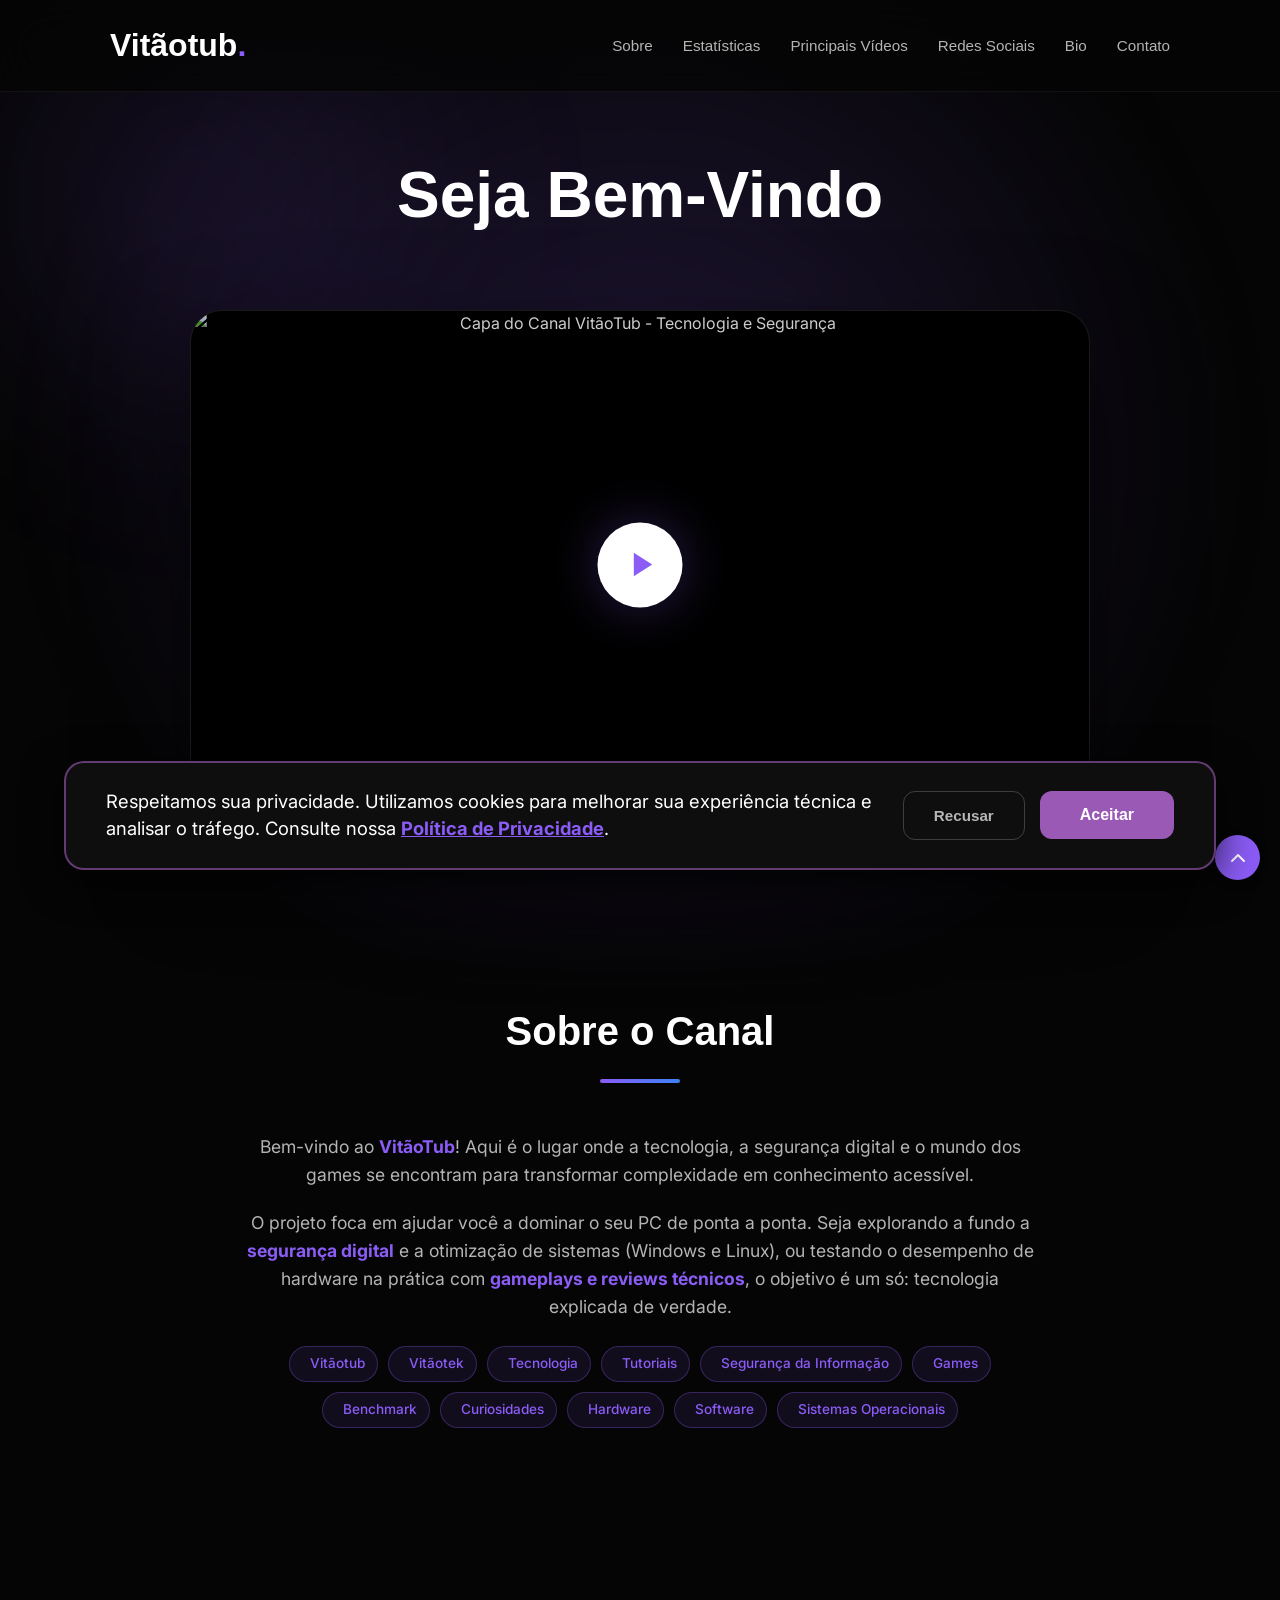
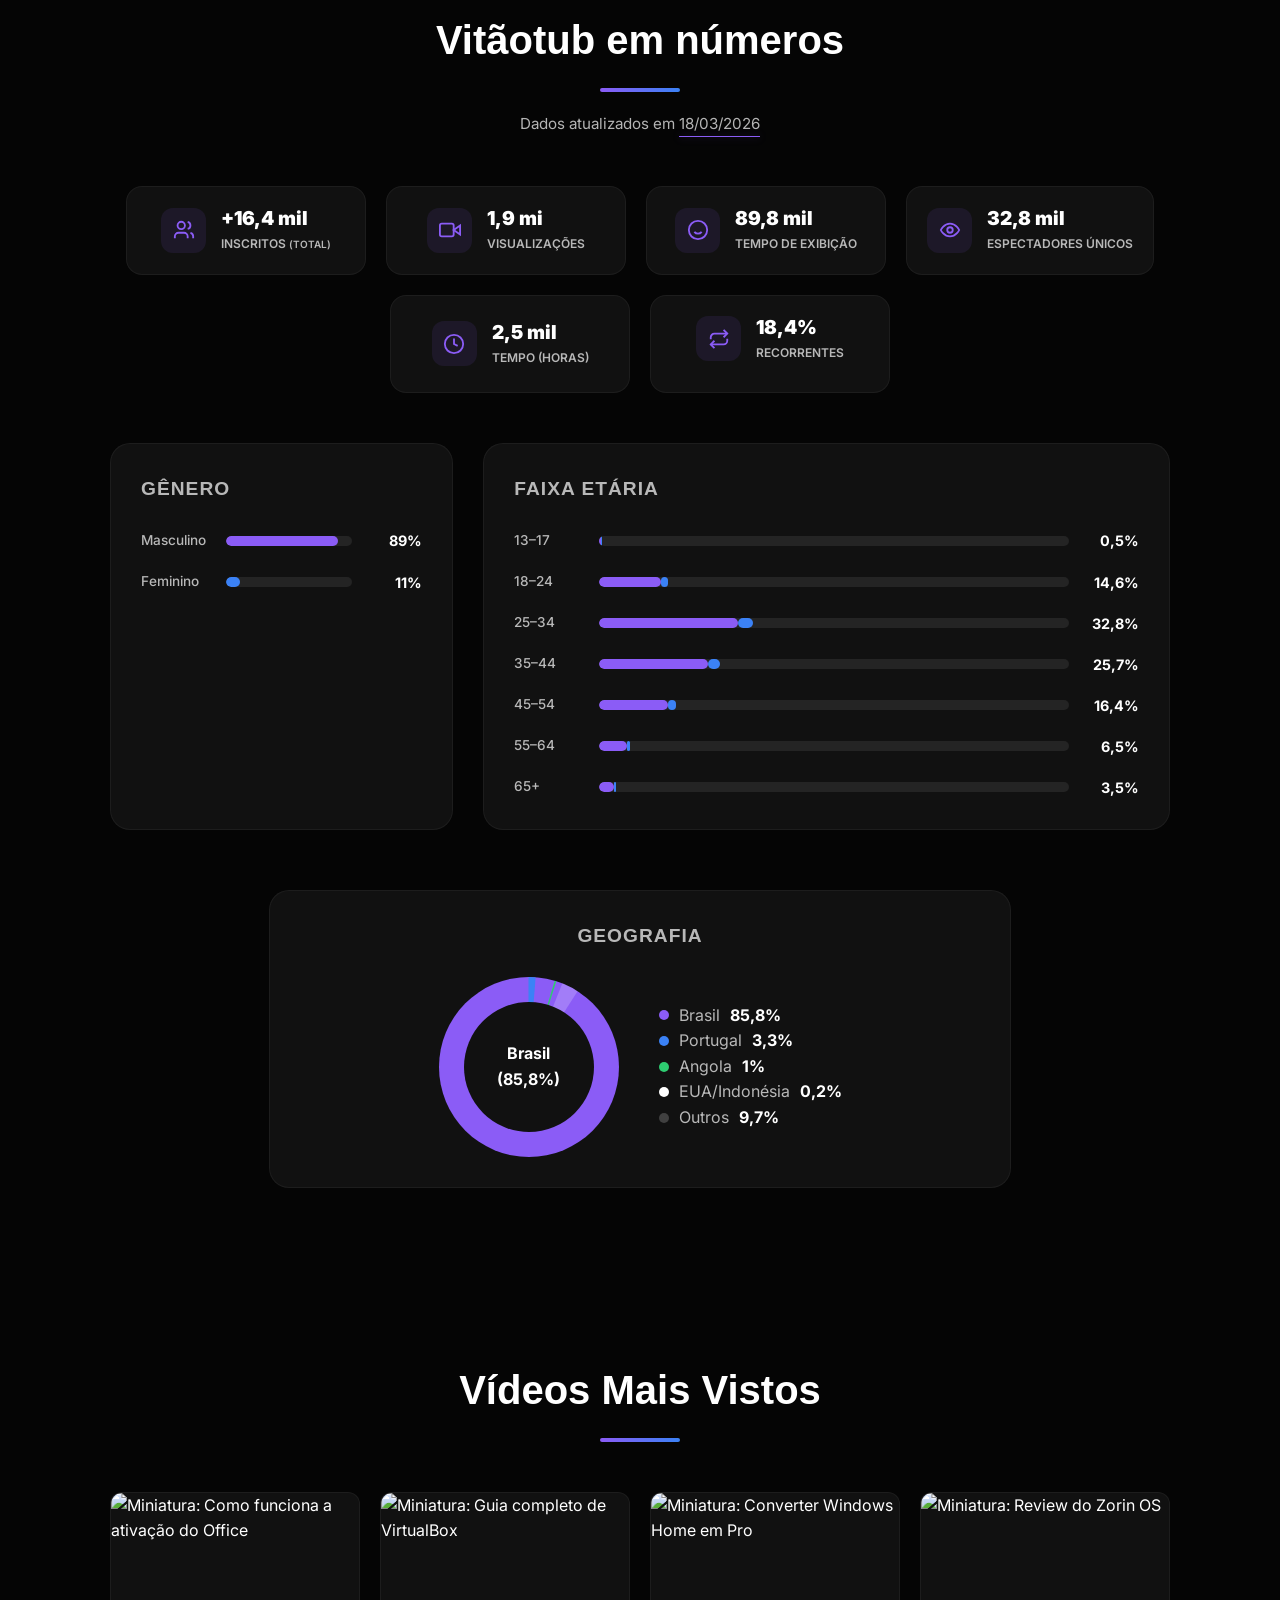
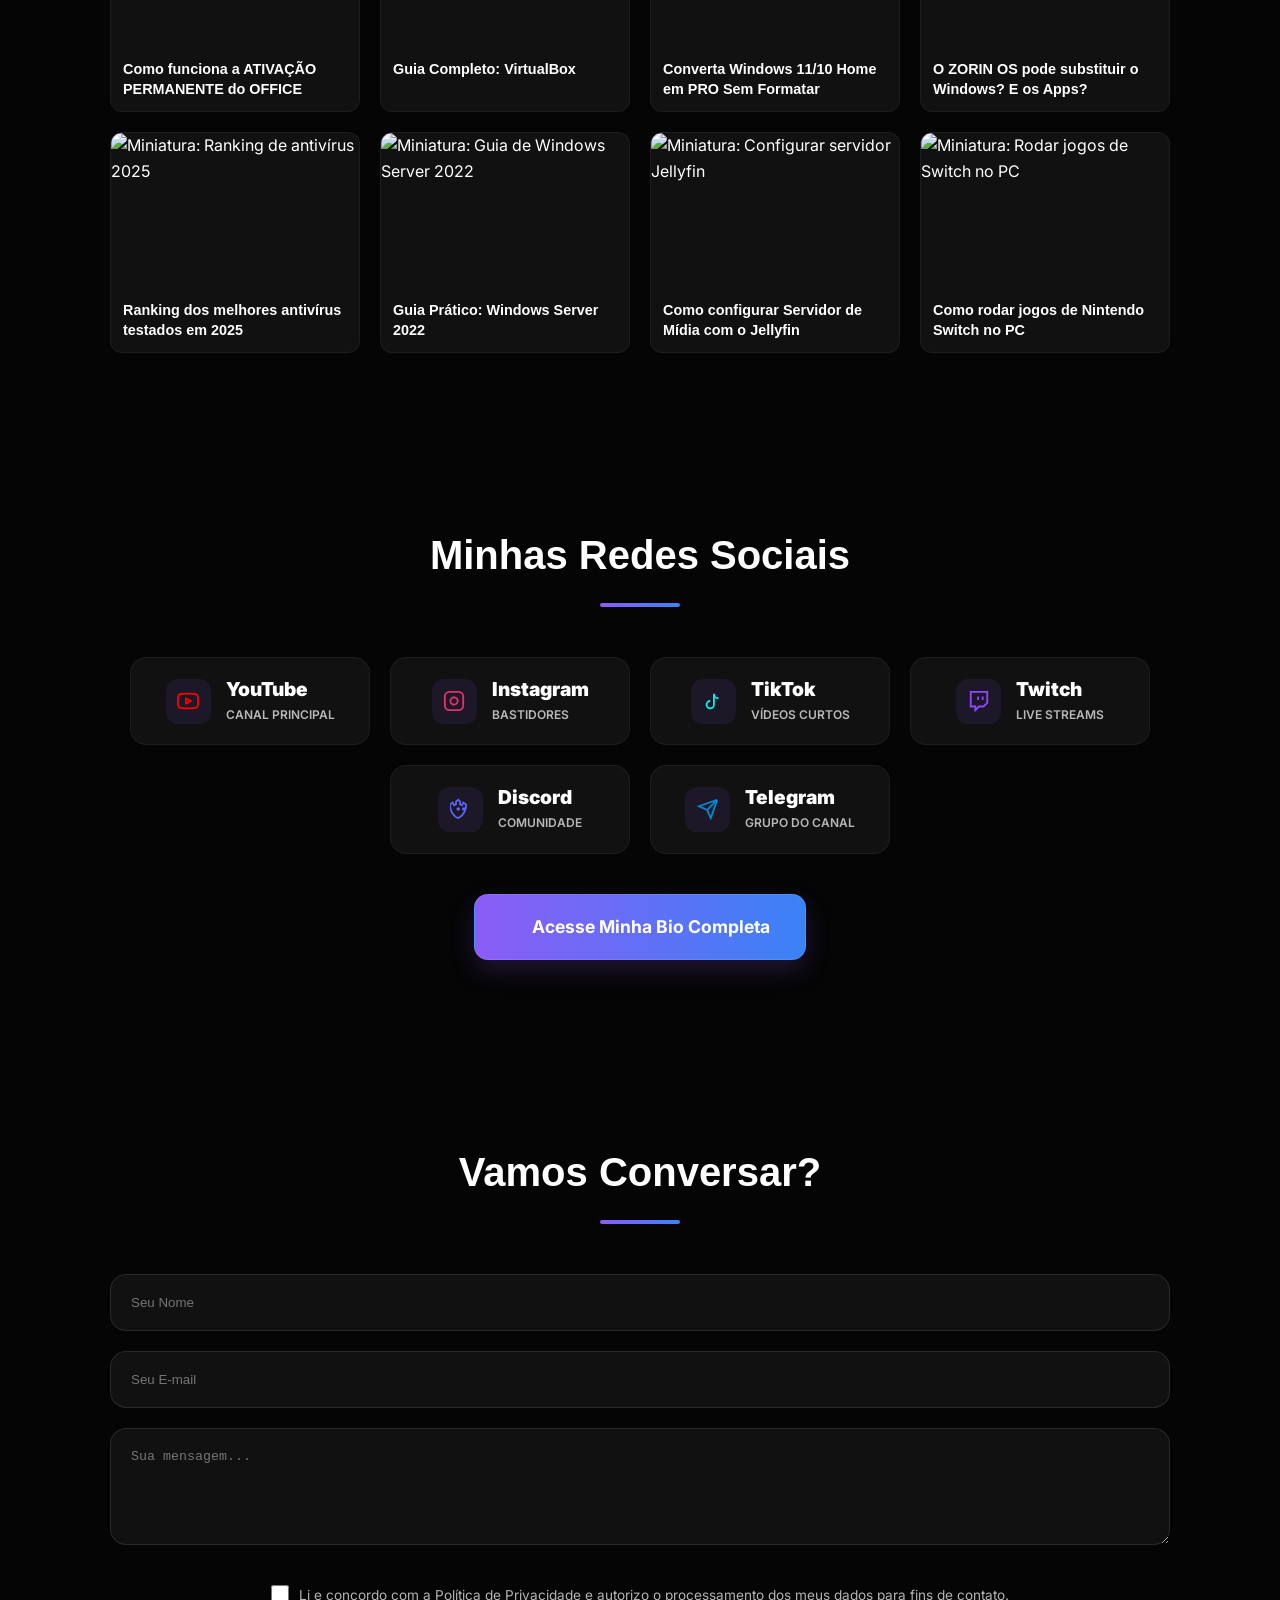
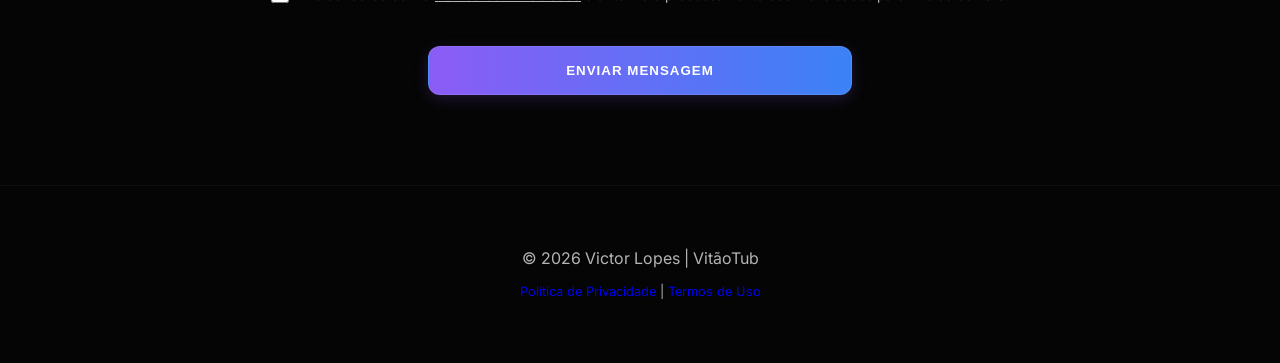
==== commit 57cc6e72: "Add files via upload" ====
--- a/index.html
+++ b/index.html
@@ -5,10 +5,14 @@
     <meta name="viewport" content="width=device-width, initial-scale=1.0">
     
     <link rel="icon" type="image/png" href="favicon.png">
-    <link rel="apple-touch-icon" href="favicon.png">
+    <link rel="icon" type="image/png" sizes="16x16" href="favicon-16x16.png">
+    <link rel="icon" type="image/png" sizes="32x32" href="favicon-32x32.png">
+    <link rel="icon" type="image/png" sizes="512x512" href="favicon-512x512.png">
+    <link rel="apple-touch-icon" sizes="180x180" href="apple-touch-icon.png">
+    <link rel="icon" type="image/png" sizes="192x192" href="android-chrome-192x192.png">
 
     <title>Victor Lopes | VitãoTub</title>
-    <meta name="description" content="Aprenda segurança digital, otimização de sistemas e reviews técnicos de games com o VitãoTub. Tecnologia acessível para dominar o seu PC.">
+    <meta name="description" content="Tecnologia, Segurança Digital, Review de Sistemas Operacionais, Testes de Softwares e Games. Tecnologia acessível para dominar o seu PC.">
     <meta name="keywords" content="vitãotub, vitãotek, tecnologia, tutoriais, testes, curiosidades, games, segurança da informação, antivírus, stream, gameplay, teste de antivírus">
     <meta name="author" content="Victor Lopes">
     <link rel="canonical" href="https://www.vitaotub.com/">
@@ -52,6 +56,7 @@
                 <li><a href="#stats">Estatísticas</a></li>
                 <li><a href="#featured-videos">Principais Vídeos</a></li>
                 <li><a href="#social-media">Redes Sociais</a></li>
+		<li><a href="bio.html">Bio</a></li>
                 <li><a href="#contact">Contato</a></li>
             </ul>
         </nav>
@@ -305,10 +310,11 @@
         </div>
     </section>
 
-    <section id="social-media">
+<section id="social-media">
         <div class="container">
             <h2>Minhas Redes Sociais</h2>
             <div class="stats-grid social-grid-center">
+                <!-- YOUTUBE -->
                 <a href="https://www.youtube.com/@vitaotub" class="stat-card social-card youtube" target="_blank">
                     <div class="stat-icon">
                         <svg viewBox="0 0 24 24" fill="none" stroke="currentColor" stroke-width="2" stroke-linecap="round" stroke-linejoin="round"><path d="M22.54 6.42a2.78 2.78 0 0 0-1.94-2C18.88 4 12 4 12 4s-6.88 0-8.6.42a2.78 2.78 0 0 0-1.94 2C1 8.11 1 12 1 12s0 3.89.46 5.58a2.78 2.78 0 0 0 1.94 2c1.72.42 8.6.42 8.6.42s6.88 0 8.6-.42a2.78 2.78 0 0 0 1.94-2C23 15.89 23 12 23 12s0-3.89-.46-5.58z"></path><polygon points="9.75 15.02 15.5 12 9.75 8.98 9.75 15.02"></polygon></svg>
@@ -357,6 +363,14 @@
                         <span class="stat-value">Telegram</span>
                         <span class="stat-label">Grupo do Canal</span>
                     </div>
+                </a>
+            </div>
+
+            <!-- ADICIONADO: Wrapper para o botão de Bio Completa -->
+            <div class="bio-cta-wrapper" style="margin-top: 40px; display: flex; justify-content: center;">
+                <a href="bio.html" class="btn-home" style="min-width: 280px; text-decoration: none;">
+                    <i class="fas fa-link" style="margin-right: 10px;"></i>
+                    Acesse Minha Bio Completa
                 </a>
             </div>
         </div>
--- a/style.css
+++ b/style.css
@@ -118,8 +118,6 @@
 }
 
 
-
-
 /* VÍDEO PRINCIPAL */
 
 /* Ajuste da Seção Hero Estilo Courseline */
@@ -458,8 +456,6 @@
     }
 }
 
-
-
 /* Ajuste Responsivo */
 @media (max-width: 600px) {
     .video-rect {
@@ -473,7 +469,6 @@
         padding: 15px;
     }
 }
-
 
 
 /* 10. MODAL */
@@ -499,37 +494,53 @@
 .modal-video-container iframe { position: absolute; inset: 0; width: 100%; height: 100%; border: none; }
 .modal-close { position: absolute; top: -50px; right: 0; background: none; border: none; color: #fff; font-size: 40px; cursor: pointer; }
 
+
 /* 11. FORMULÁRIO */
 #contact-form { display: flex; flex-direction: column; gap: 20px; }
 .input-group { display: grid; grid-template-columns: 1fr 1fr; gap: 20px; }
 input, textarea { padding: 20px; background: var(--card-bg); border: 1px solid rgba(255,255,255,0.1); color: #fff; border-radius: 16px; width: 100%; outline: none; transition: 0.3s; }
 input:focus, textarea:focus { border-color: var(--primary-purple); }
-button[type="submit"] { padding: 20px; background: var(--primary-purple); color: #fff; border: none; border-radius: 16px; font-weight: 900; cursor: pointer; transition: 0.3s; text-transform: uppercase; }
-
-.checkbox-container label {
-    user-select: none;
-}
-
-.checkbox-group {
-    margin: 20px 0;
-    display: flex;
-    align-items: center;
-    justify-content: center;
-    gap: 10px;
-    width: 100%; /* Ocupa a largura total para poder centralizar */
-}
-
-.checkbox-group label {
-    font-size: 0.9rem;
-    color: var(--text-dim);
-    cursor: pointer;
-    text-align: center;
-}
-
-input[type="checkbox"]:focus {
-    outline: 2px solid var(--primary-purple);
-    outline-offset: 2px;
-}
+button[type="submit"] { 
+    padding: 16px 40px; 
+    background: var(--gradient-brand); /* Usando o seu gradiente roxo/azul */
+    color: #fff; 
+    border: 1px solid rgba(255, 255, 255, 0.1); 
+    border-radius: 12px; 
+    font-weight: 700; 
+    cursor: pointer; 
+    transition: var(--transition-smooth); /* Usa a transição que você já definiu */
+    text-transform: uppercase; 
+    width: 40%;
+    min-width: 200px;
+    align-self: center; 
+    letter-spacing: 1px; 
+    box-shadow: 0 4px 15px rgba(139, 92, 246, 0.2);
+}
+/* ANIMAÇÃO AO PASSAR O MOUSE */
+button[type="submit"]:hover {
+    transform: translateY(-3px);
+    box-shadow: 0 8px 25px rgba(139, 92, 246, 0.4);
+    filter: brightness(1.1);
+}
+
+/* ANIMAÇÃO AO CLICAR */
+button[type="submit"]:active {
+    transform: translateY(-1px);
+    box-shadow: 0 2px 10px rgba(139, 92, 246, 0.3);
+}
+
+/* AJUSTE MOBILE: no celular ele volta a ser largura total para facilitar o clique */
+@media (max-width: 600px) {
+    .input-group { grid-template-columns: 1fr; }
+    button[type="submit"] {
+        width: 100%;
+    }
+}
+
+.checkbox-container label { user-select: none; }
+.checkbox-group { margin: 20px 0; display: flex; align-items: center; justify-content: center; gap: 10px; width: 100%; }
+.checkbox-group label { font-size: 0.9rem; color: var(--text-dim); cursor: pointer; text-align: center; }
+input[type="checkbox"]:focus { outline: 2px solid var(--primary-purple); outline-offset: 2px; }
 
 /* Estilo da Popup de Sucesso (Toast) */
 .toast {
@@ -586,6 +597,8 @@
 
 /* Card Retangular Largo */
 .toast-central {
+    transform: scale(0.8); /* Começa menor */
+    transition: transform 0.4s cubic-bezier(0.175, 0.885, 0.32, 1.275);
     background: #111;
     border: 1px solid var(--primary-purple);
     padding: 60px 40px;
@@ -597,11 +610,15 @@
 }
 
 /* Esta é a classe que o JavaScript adiciona */
-.toast-overlay.show {
-    display: flex !important;
-}
-.toast-overlay.show { opacity: 1; visibility: visible; }
-.toast-overlay.show .toast-central { transform: scale(1); }
+.toast-overlay.show { 
+    display: flex !important; 
+    opacity: 1; 
+    visibility: visible; 
+}
+
+.toast-overlay.show .toast-central { 
+    transform: scale(1); /* Cresce ao aparecer */
+}
 
 /* Ícone de Sucesso */
 .success-icon {
@@ -673,7 +690,7 @@
     .stats-grid { grid-template-columns: 1fr; }
 }
 
-/* 14. SCROLL REVEAL (VERSÃO CORRIGIDA) */
+/* 14. SCROLL REVEAL */
 
 @keyframes reveal-up {
     from { 
@@ -717,6 +734,7 @@
     }
 }
 
+
 /* --- ADIÇÕES DE ESTATÍSTICAS E GRÁFICOS --- */
 
 /* 1. Gráficos de Barra nos Cards Principais */
@@ -973,8 +991,6 @@
         width: 100%;
     }
 }
-
-
 
 #featured-videos {
     padding: 80px 0;
@@ -1438,4 +1454,59 @@
         width: 20px;
         height: 20px;
     }
+}
+
+/* --- ESTILIZAÇÃO DO BOTÃO DE BIO (HOME) --- */
+
+.bio-cta-wrapper {
+    margin-top: 50px;
+    display: flex;
+    justify-content: center;
+    width: 100%;
+    /* Animação de entrada seguindo o padrão do site */
+    view-timeline-name: --revealing;
+    view-timeline-axis: block;
+    animation: reveal-up linear both;
+    animation-timeline: --revealing;
+    animation-range: entry 5% cover 25%;
+}
+
+.btn-home {
+    background: var(--gradient-brand);
+    color: #fff;
+    padding: 18px 35px;
+    border-radius: 14px;
+    font-weight: 700;
+    font-size: 1.1rem;
+    text-decoration: none;
+    display: inline-flex;
+    align-items: center;
+    justify-content: center;
+    gap: 12px;
+    transition: var(--transition-smooth);
+    border: 1px solid rgba(255, 255, 255, 0.1);
+    box-shadow: 0 10px 25px rgba(139, 92, 246, 0.2);
+}
+
+.btn-home i {
+    font-size: 1.2rem;
+}
+
+.btn-home:hover {
+    transform: translateY(-5px) scale(1.02);
+    box-shadow: 0 15px 35px rgba(139, 92, 246, 0.4);
+    filter: brightness(1.1);
+    color: #fff;
+}
+
+/* Ajuste para Mobile */
+@media (max-width: 600px) {
+    .btn-home {
+        width: 100%;
+        padding: 16px 20px;
+        font-size: 1rem;
+    }
+    .bio-cta-wrapper {
+        padding: 0 20px;
+    }
 }
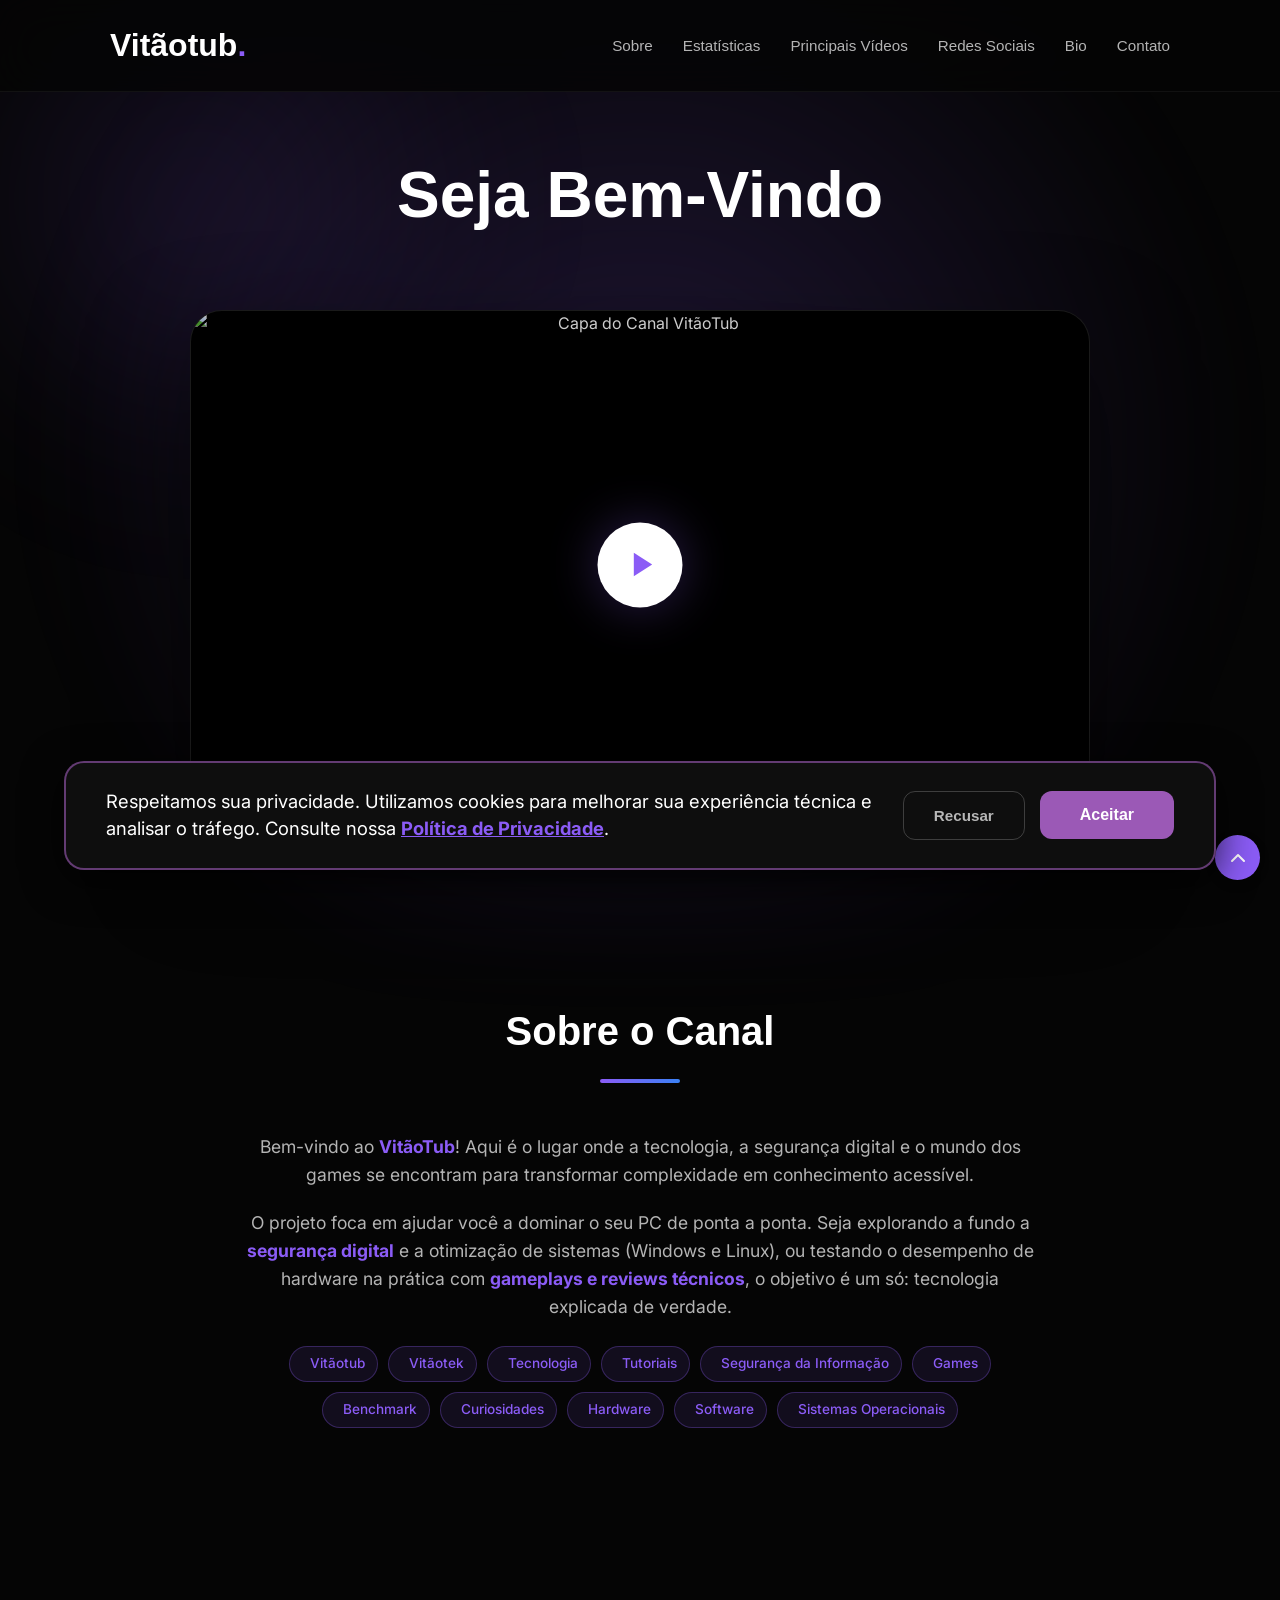
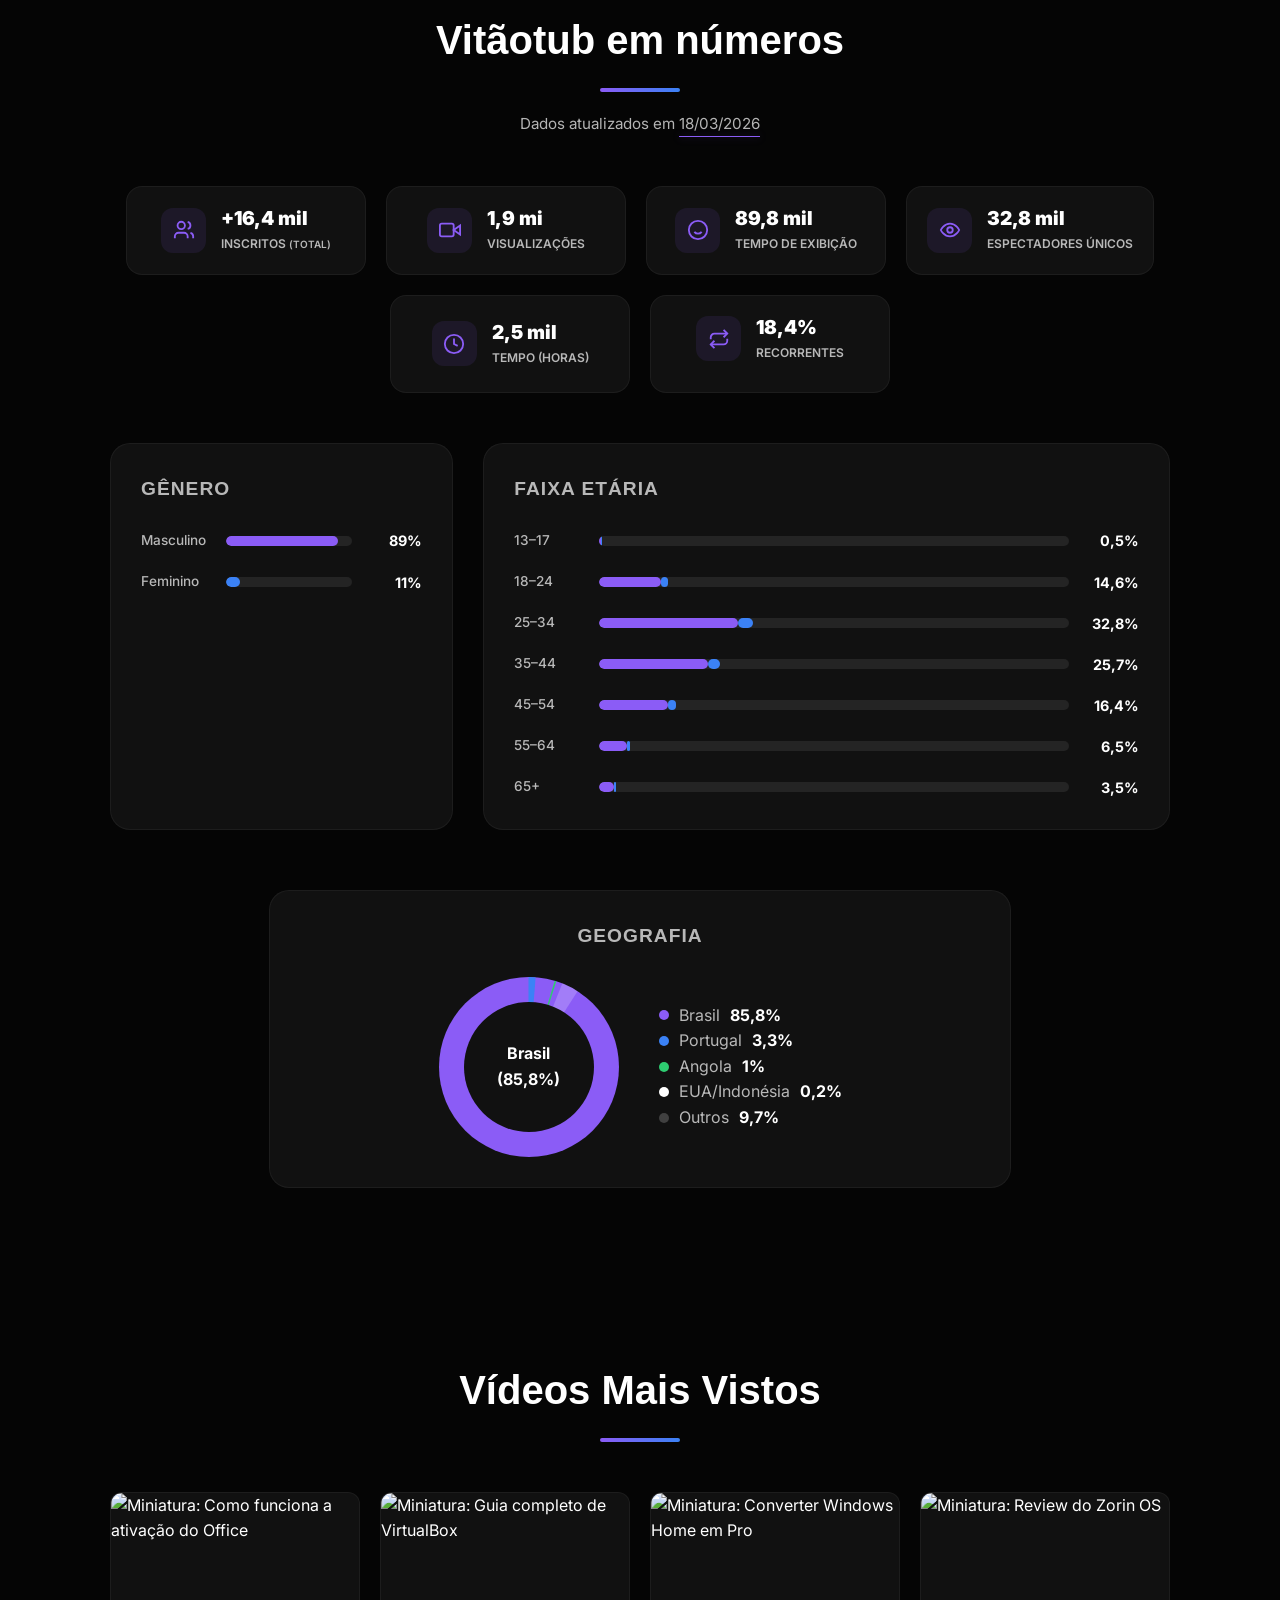
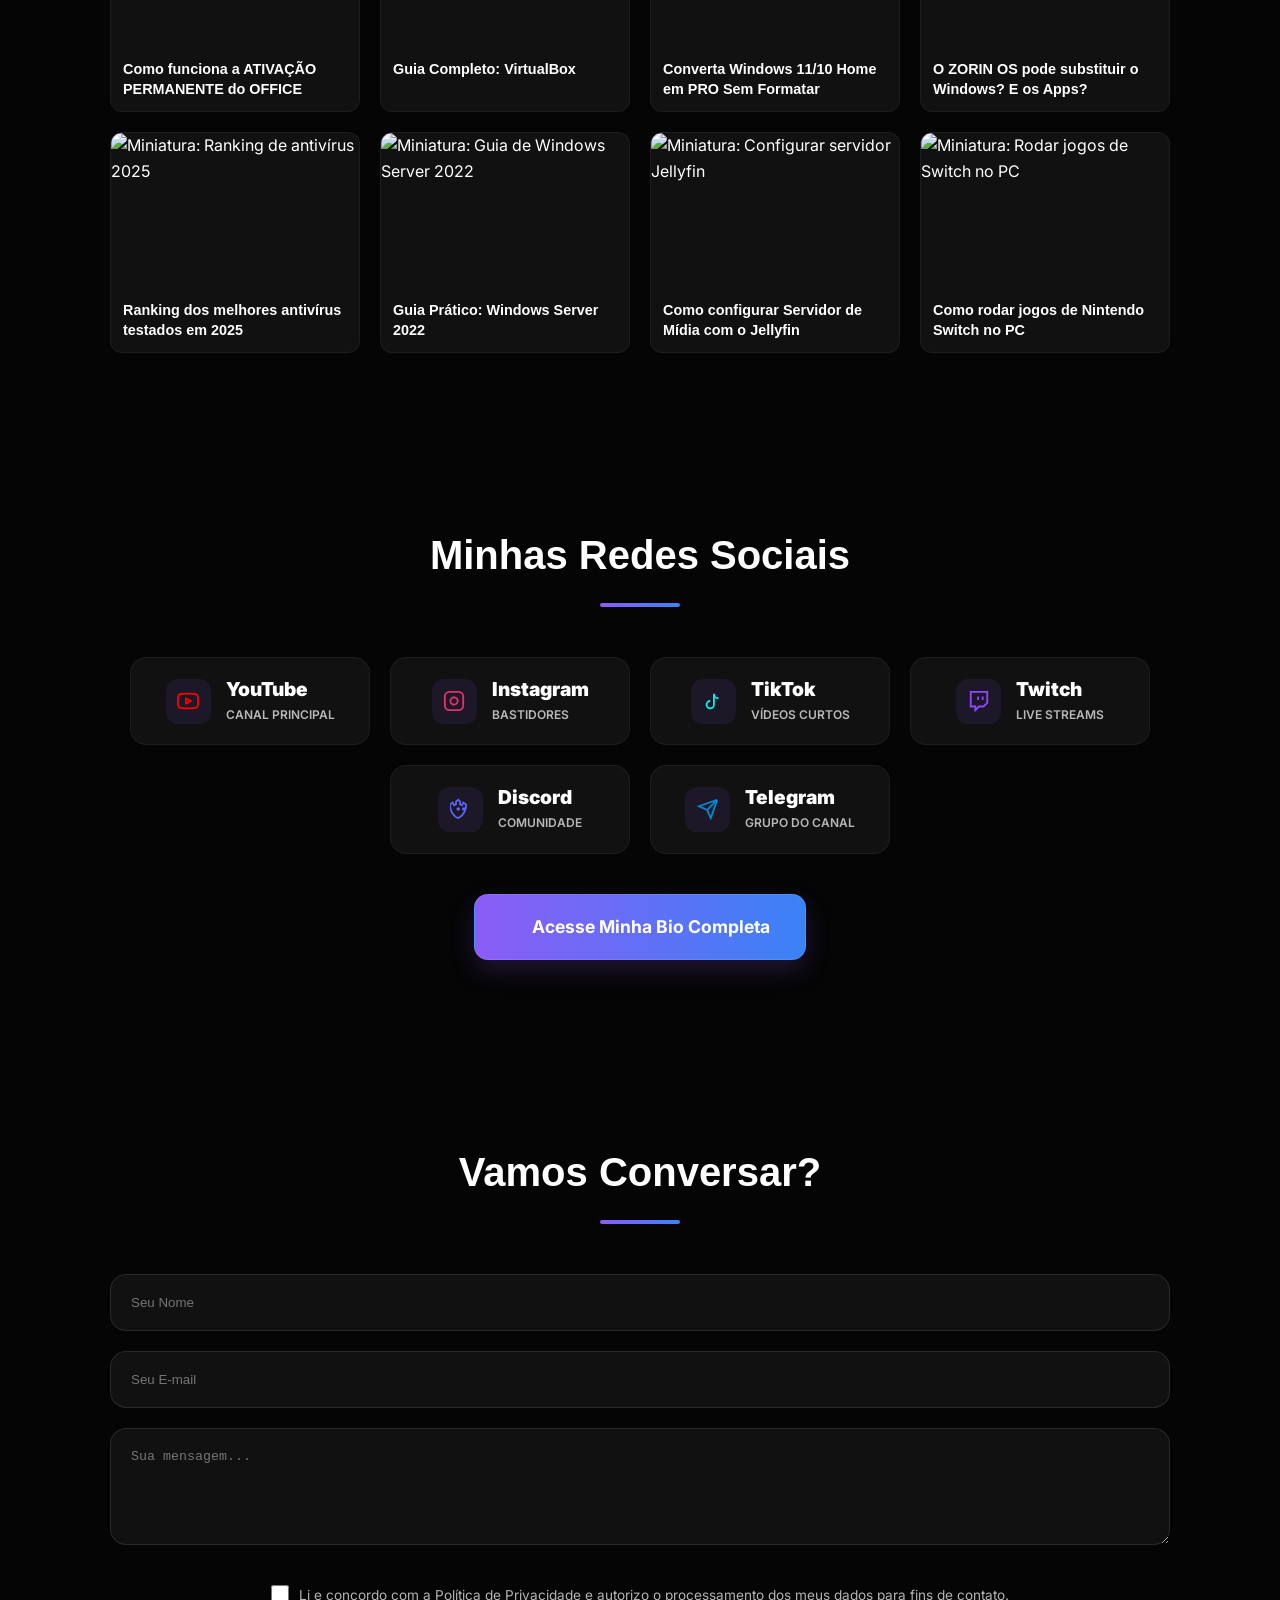
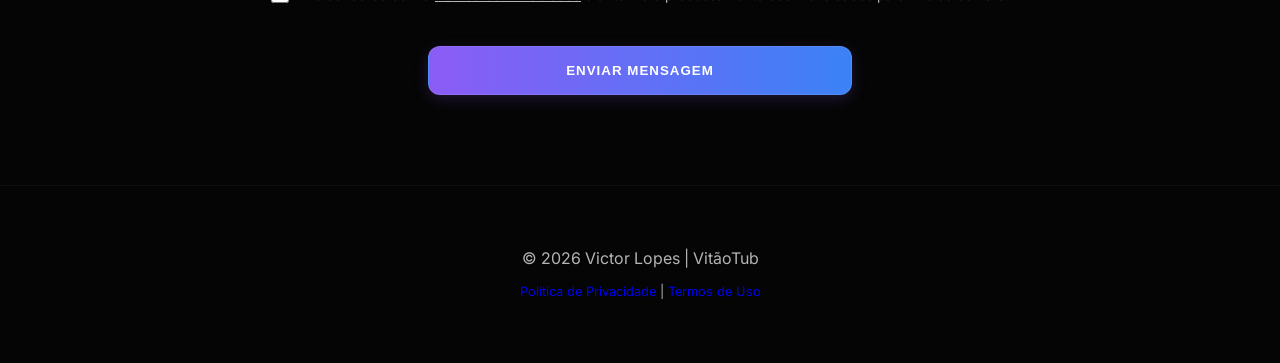
==== commit c75a5cca: "Add files via upload" ====
--- a/index.html
+++ b/index.html
@@ -70,8 +70,8 @@
                 <h1>Seja Bem-Vindo</h1>
             </div>
             <div class="video-wrapper main-hero-video">
-                <div class="video-frame" onclick="openVideo('BbQccfi-1D8')">
-                    <img src="https://img.youtube.com/vi/BbQccfi-1D8/maxresdefault.jpg" alt="Capa do Canal VitãoTub - Tecnologia e Segurança" class="video-poster">
+                <div class="video-frame" onclick="openVideo('AiokHrfAg0w')">
+                    <img src="https://img.youtube.com/vi/AiokHrfAg0w/maxresdefault.jpg" alt="Capa do Canal VitãoTub" class="video-poster">
                     <div class="play-button">
                         <svg viewBox="0 0 24 24" fill="currentColor" width="40"><path d="M8 5v14l11-7z"/></svg>
                     </div>
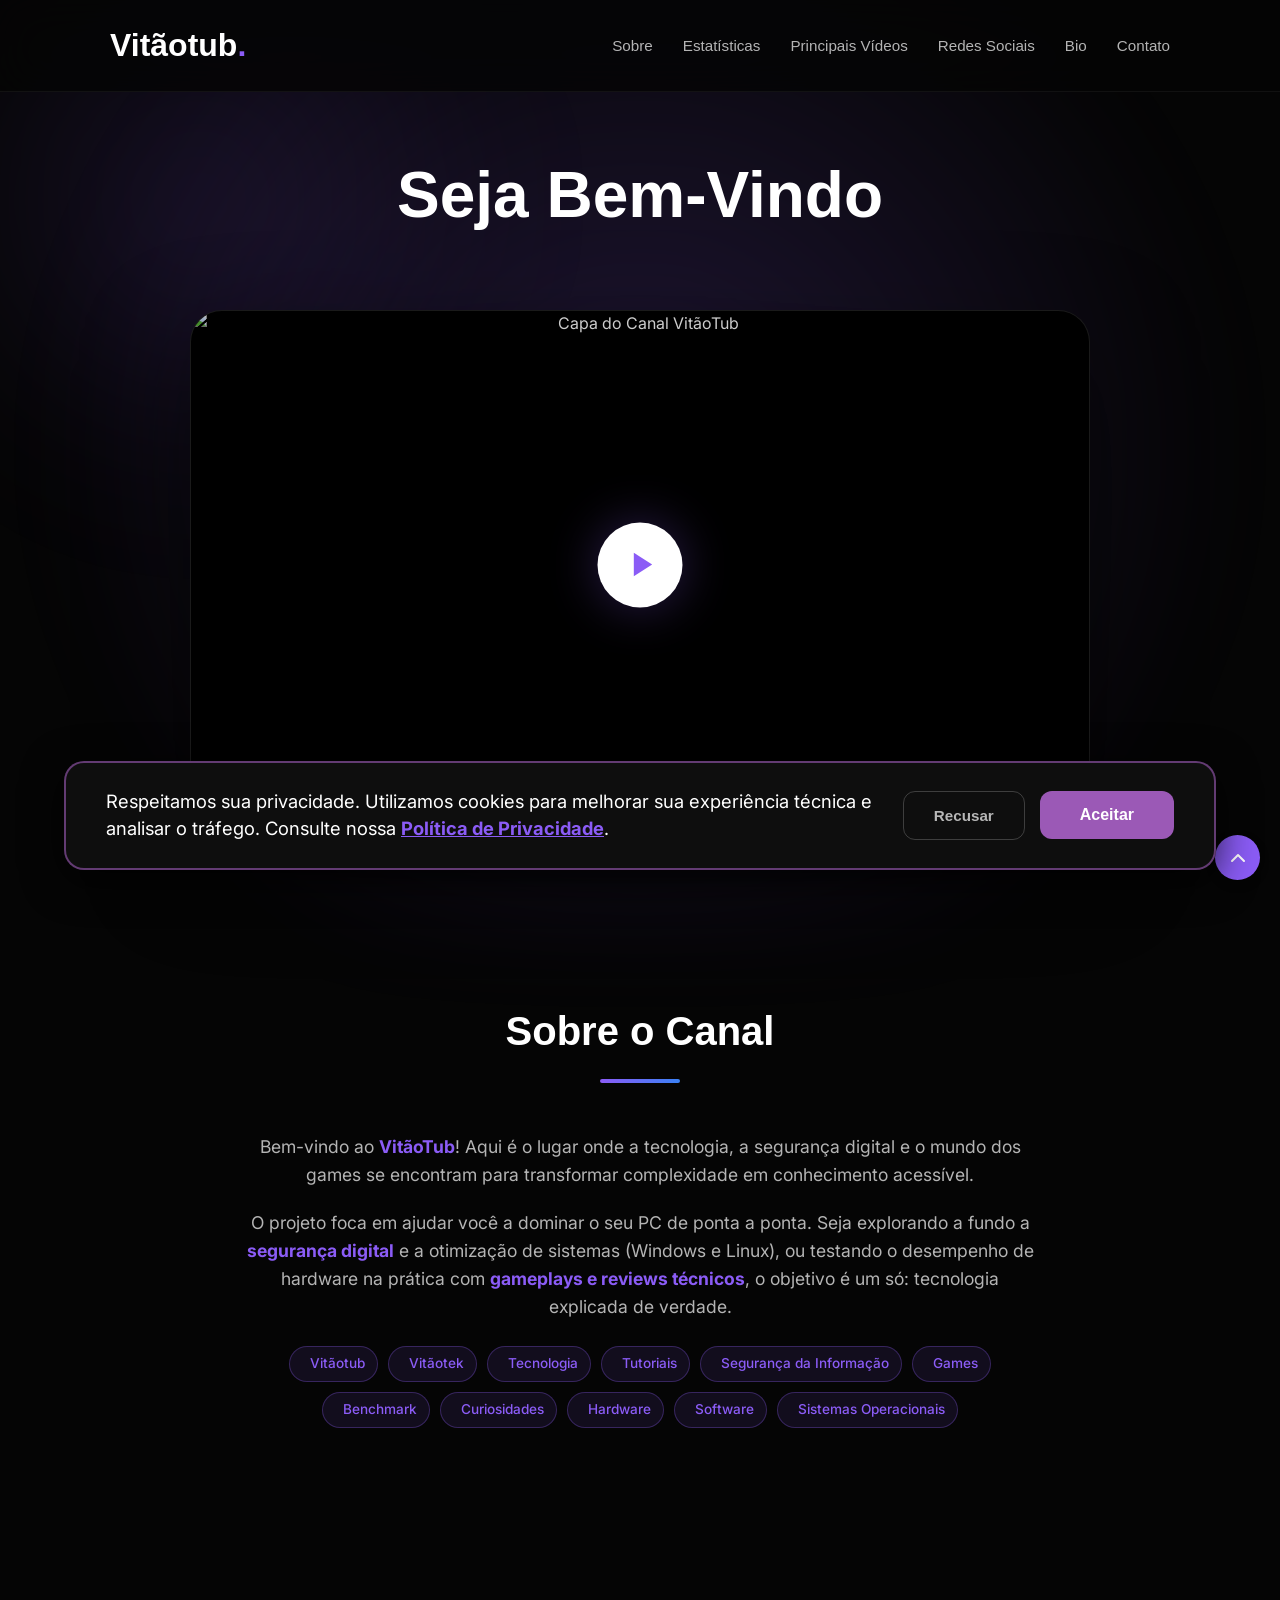
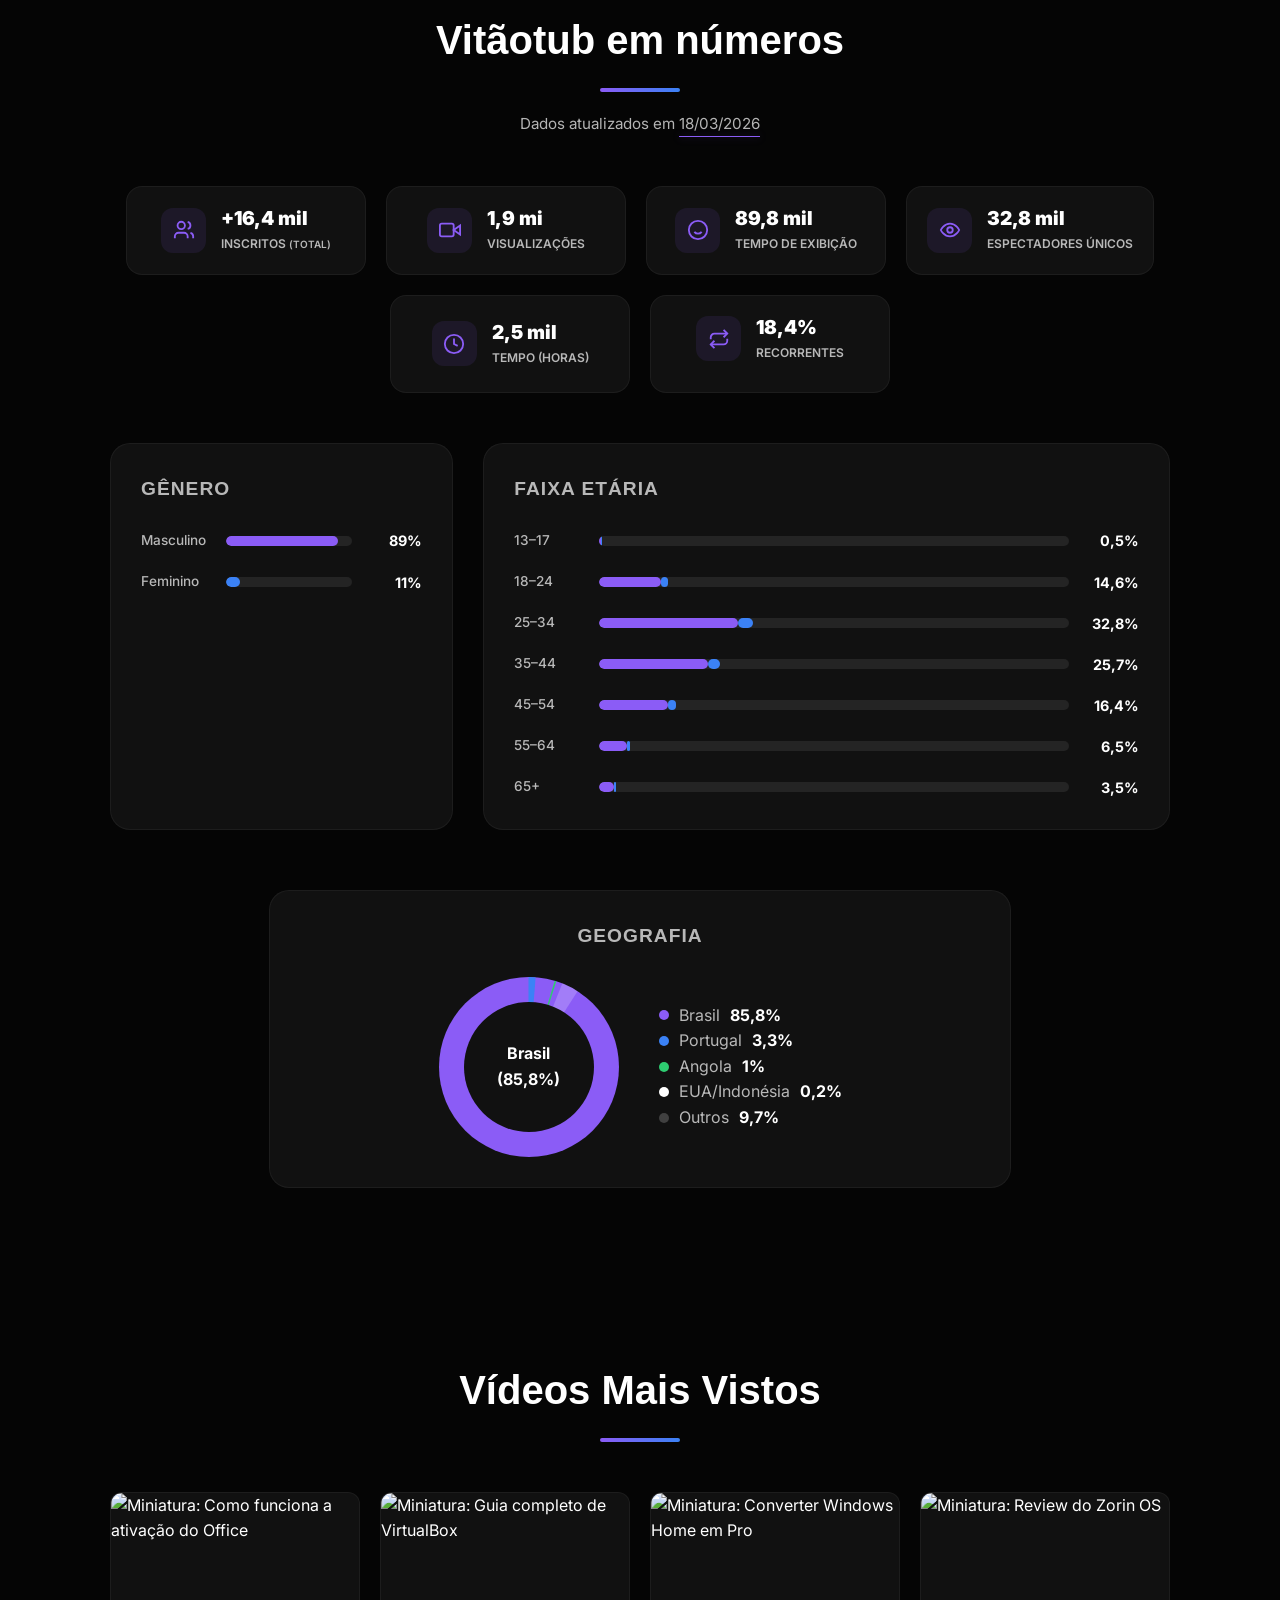
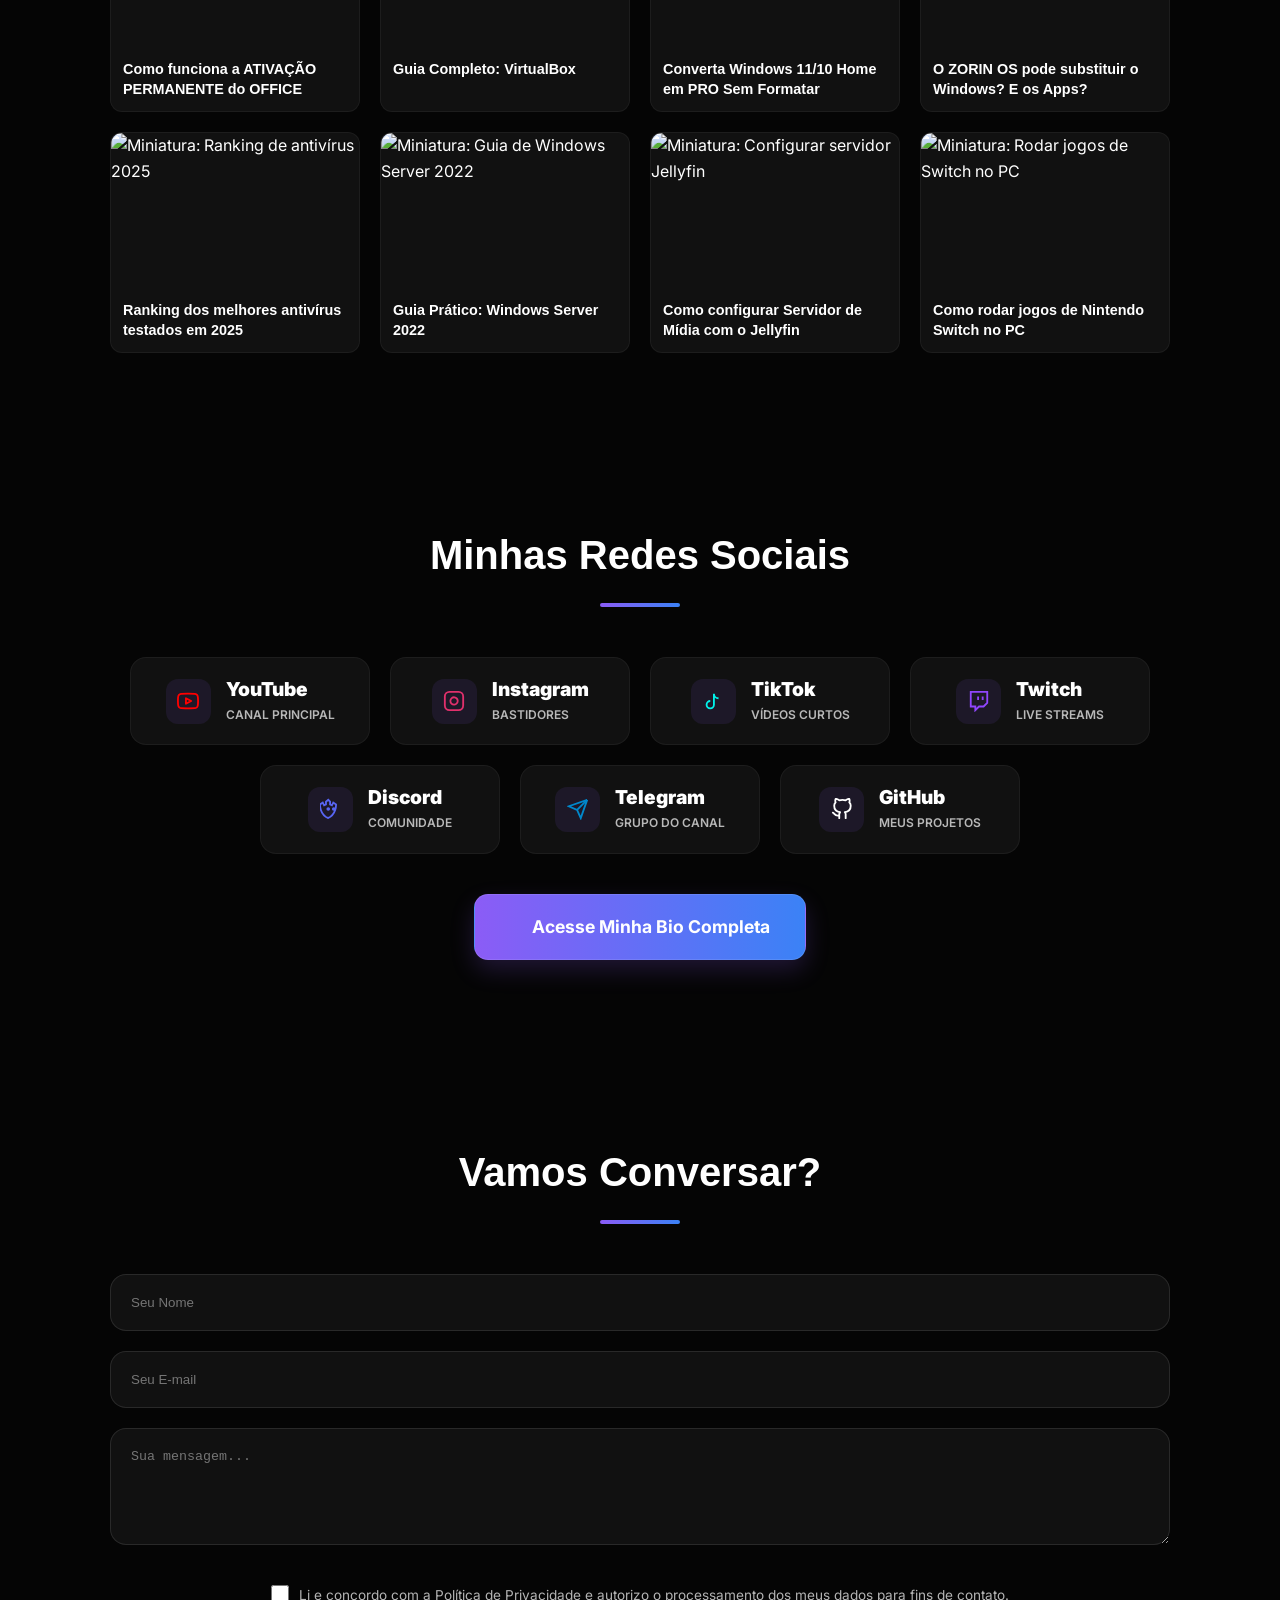
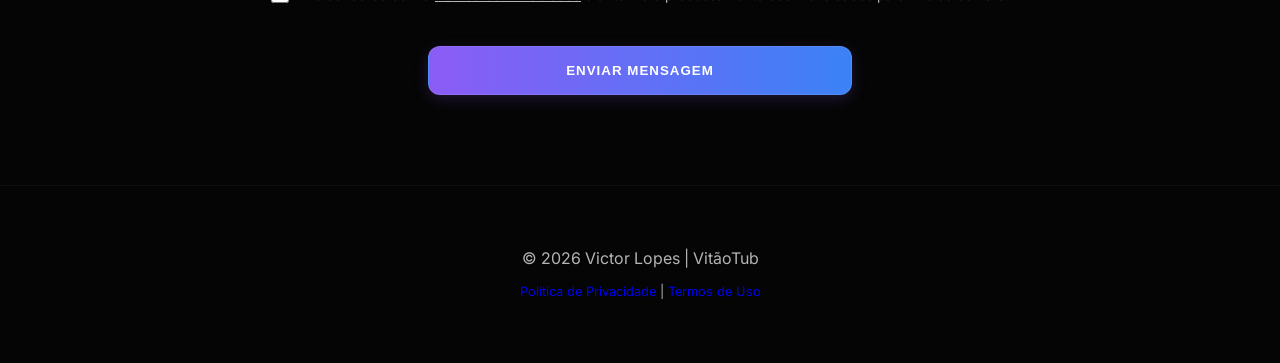
==== commit e9d1695d: "Add files via upload" ====
--- a/index.html
+++ b/index.html
@@ -364,6 +364,19 @@
                         <span class="stat-label">Grupo do Canal</span>
                     </div>
                 </a>
+
+<a href="https://github.com/vitaotek/gitdovitao" class="stat-card social-card github" target="_blank">
+    <div class="stat-icon">
+        <svg viewBox="0 0 24 24" fill="none" stroke="currentColor" stroke-width="2" stroke-linecap="round" stroke-linejoin="round">
+            <path d="M9 19c-5 1.5-5-2.5-7-3m14 6v-3.87a3.37 3.37 0 0 0-.94-2.61c3.14-.35 6.44-1.54 6.44-7A5.44 5.44 0 0 0 20 4.77 5.07 5.07 0 0 0 19.91 1S18.73.65 16 2.48a13.38 13.38 0 0 0-7 0C6.27.65 5.09 1 5.09 1A5.07 5.07 0 0 0 5 4.77a5.44 5.44 0 0 0-1.5 3.78c0 5.42 3.3 6.61 6.44 7A3.37 3.37 0 0 0 9 18.13V22"></path>
+        </svg>
+    </div>
+    <div class="stat-content">
+        <span class="stat-value">GitHub</span>
+        <span class="stat-label">Meus Projetos</span>
+    </div>
+</a>
+
             </div>
 
             <!-- ADICIONADO: Wrapper para o botão de Bio Completa -->
--- a/style.css
+++ b/style.css
@@ -985,6 +985,9 @@
 .telegram .stat-icon { color: #0088cc; }
 .telegram:hover { box-shadow: 0 0 20px rgba(0, 136, 204, 0.2); border-color: #0088cc; }
 
+.github .stat-icon { color: #ffffff; }
+.github:hover { box-shadow: 0 0 20px rgba(255, 255, 255, 0.15); border-color: #ffffff; }
+
 /* Ajuste Mobile */
 @media (max-width: 600px) {
     .social-grid-center .stat-card {
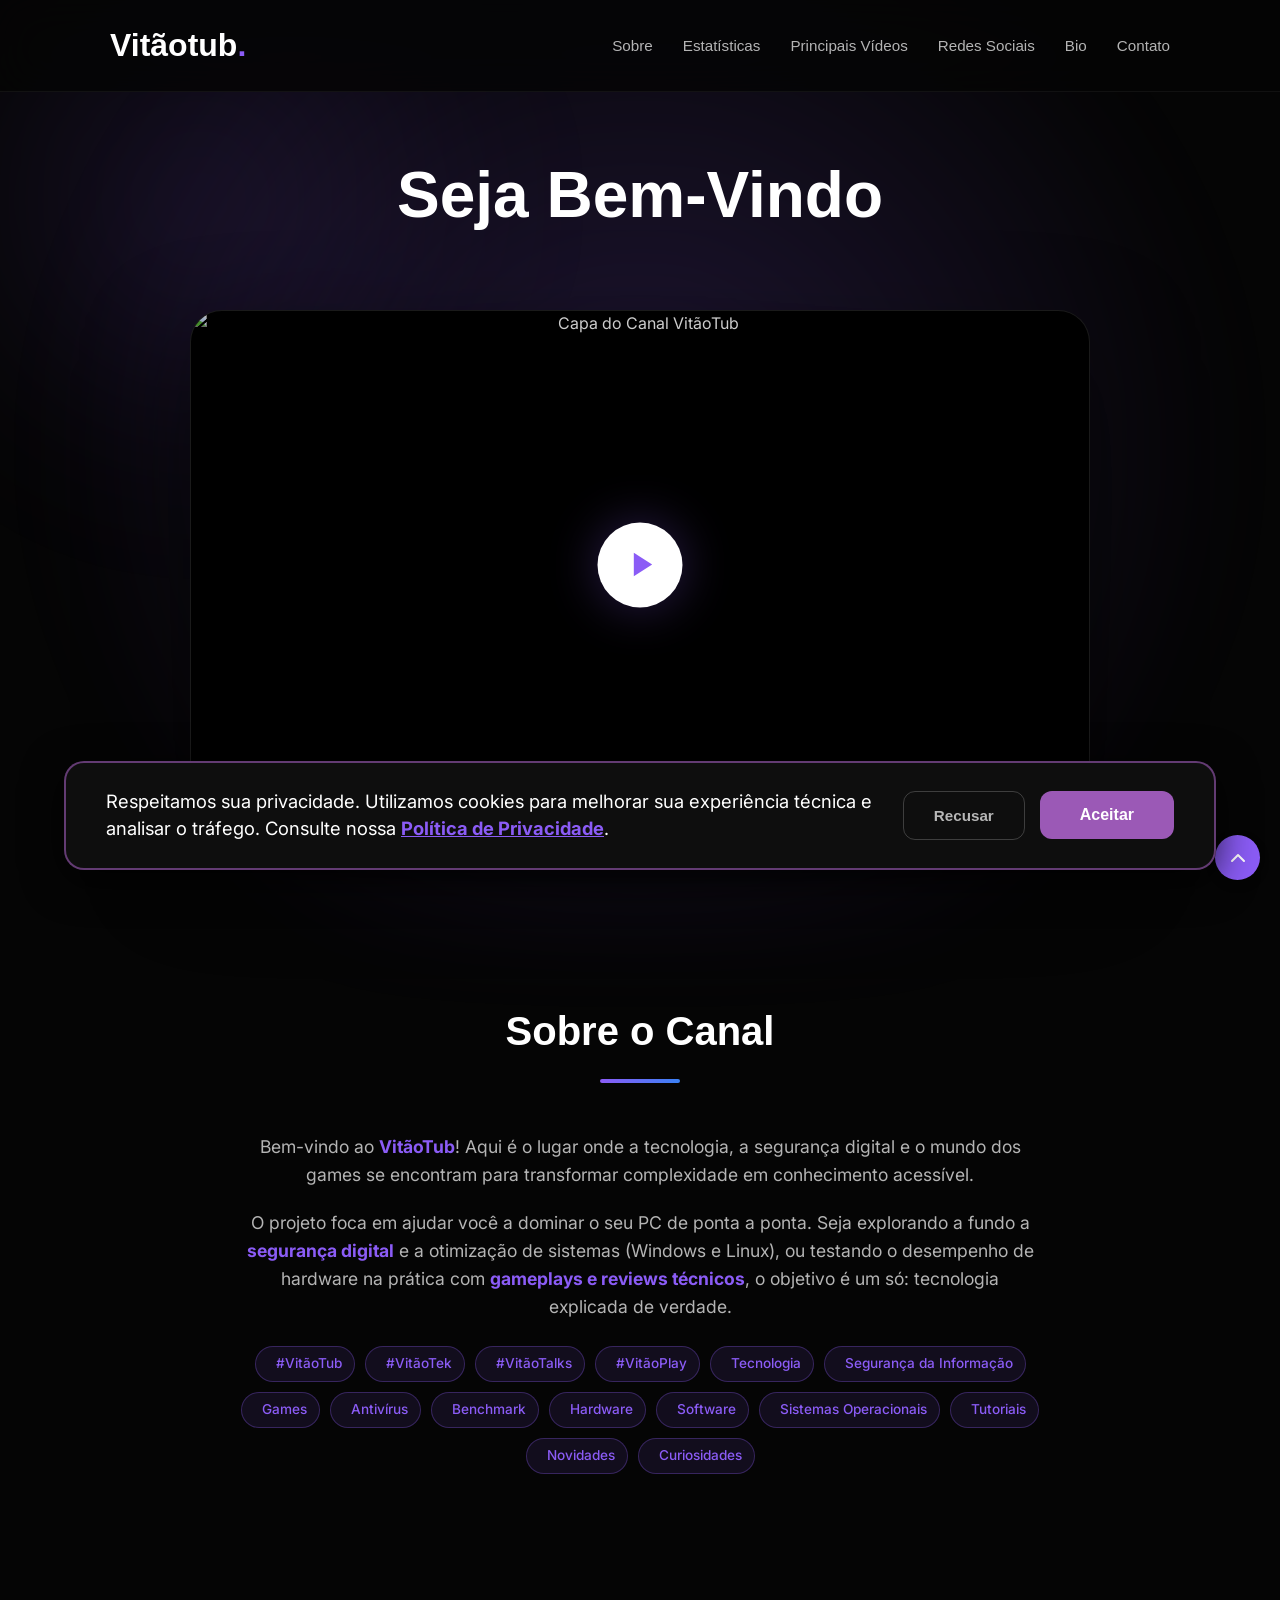
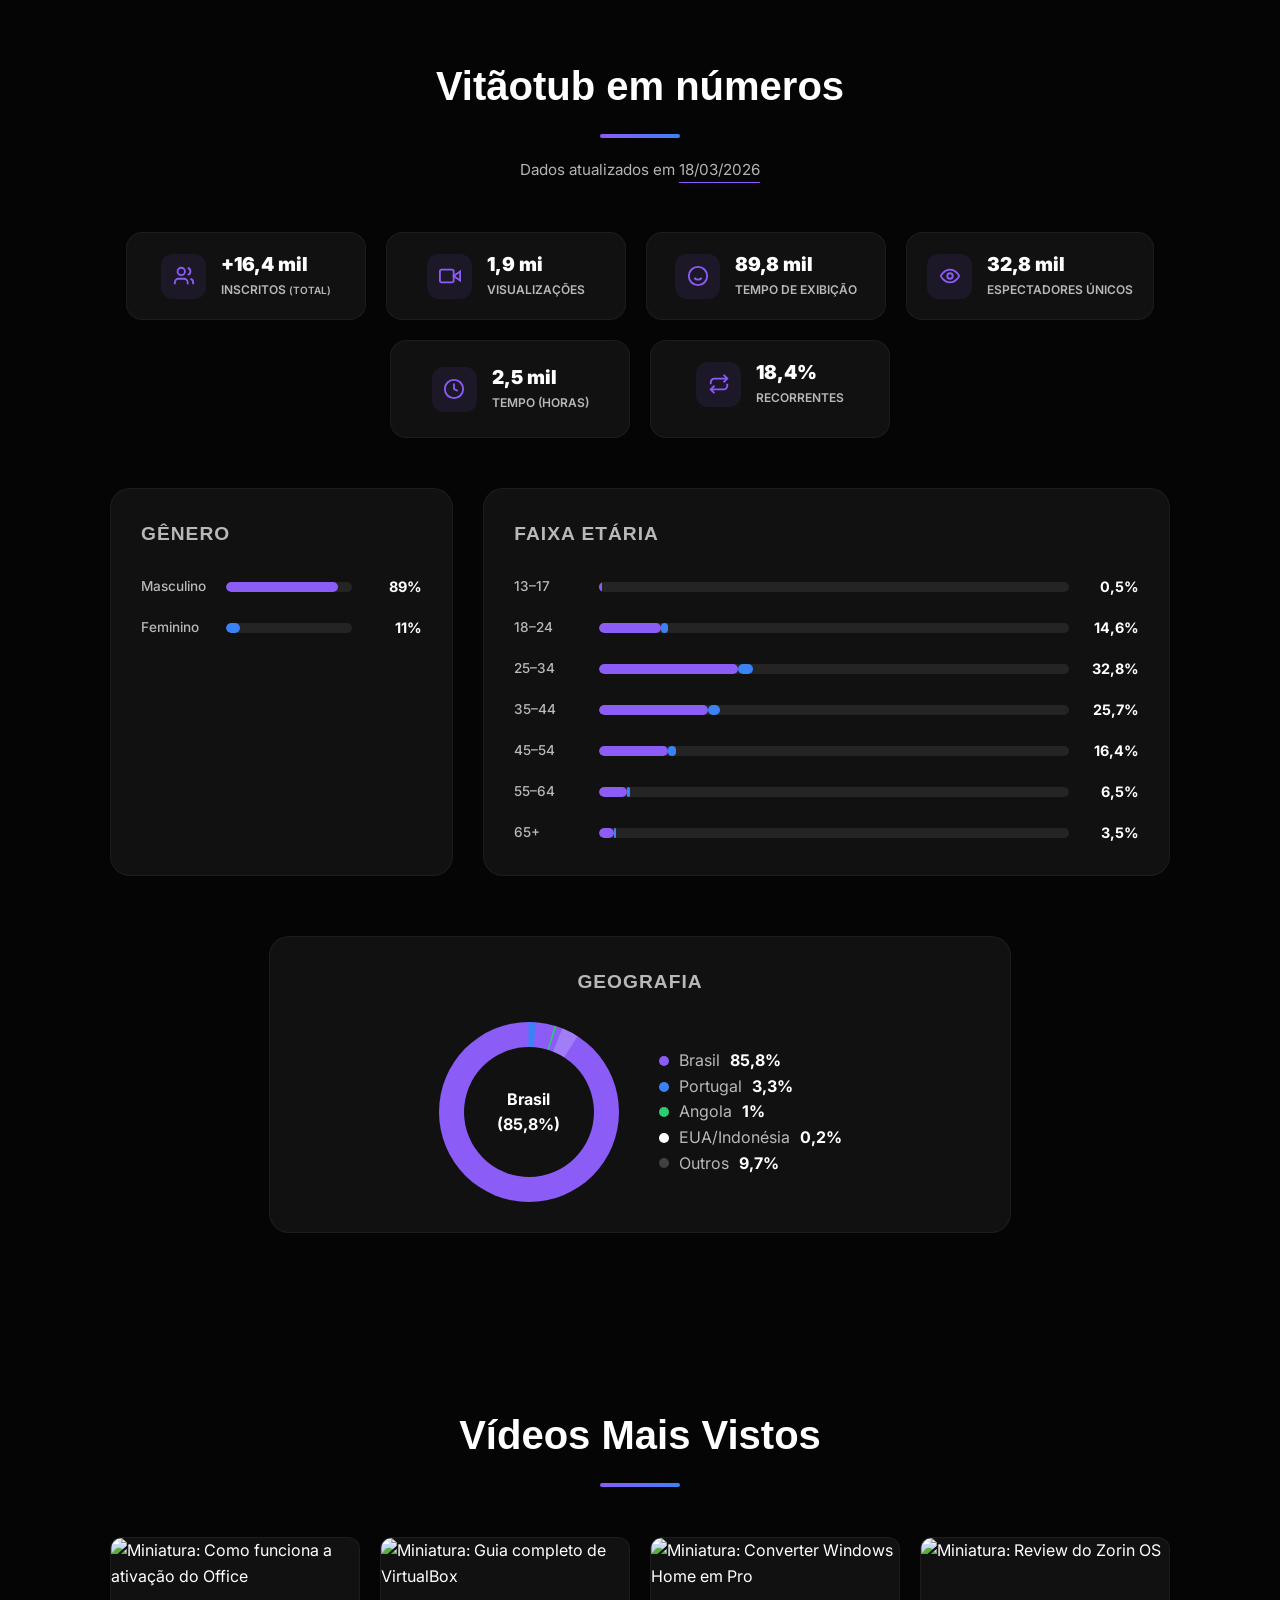
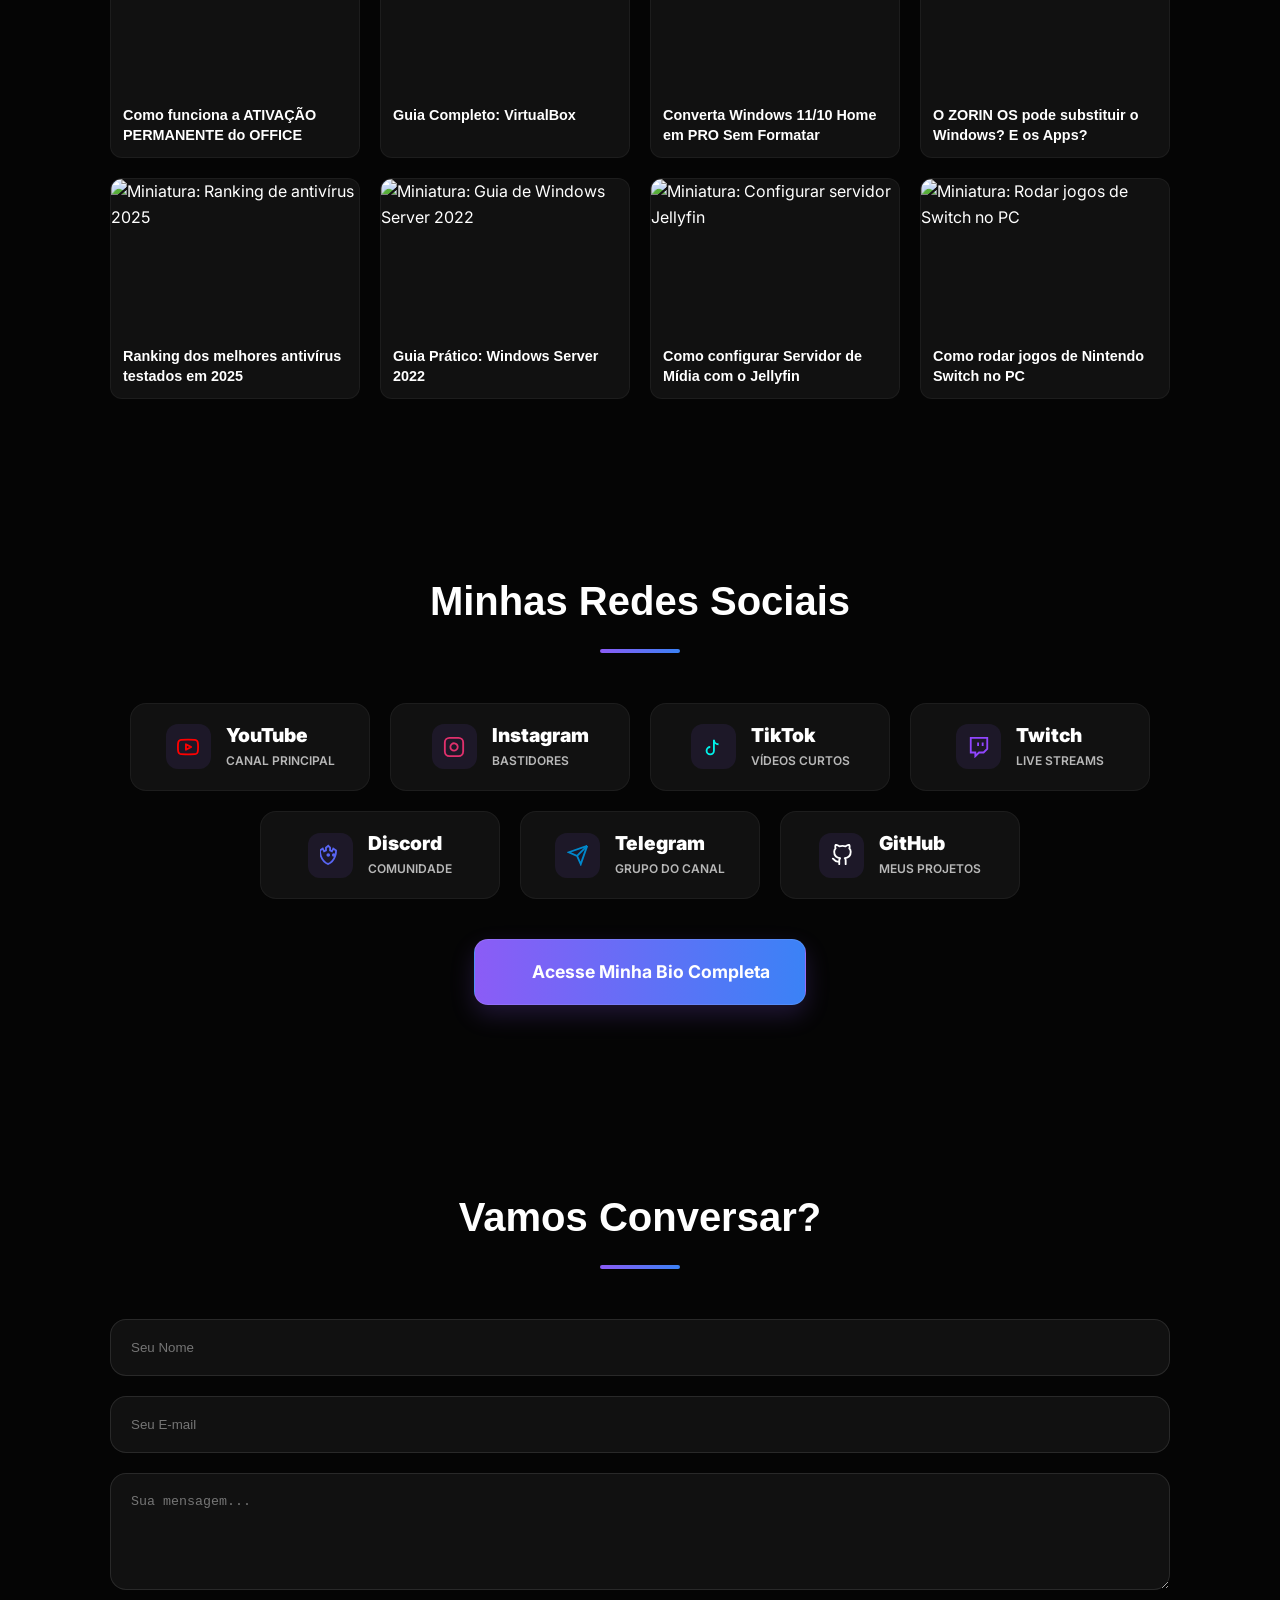
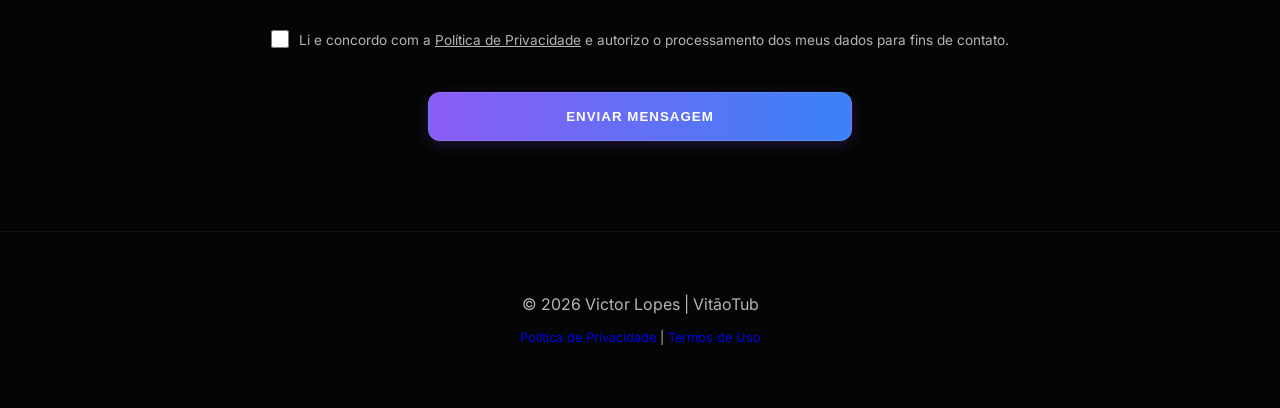
==== commit 01954267: "Add files via upload" ====
--- a/index.html
+++ b/index.html
@@ -93,17 +93,21 @@
                         O projeto foca em ajudar você a dominar o seu PC de ponta a ponta. Seja explorando a fundo a <strong>segurança digital</strong> e a otimização de sistemas (Windows e Linux), ou testando o desempenho de hardware na prática com <strong>gameplays e reviews técnicos</strong>, o objetivo é um só: tecnologia explicada de verdade.
                     </p>
                     <div class="specialties">
-                        <span class="badge"><i class="devicon-canjs-plain"></i> Vitãotub</span>
-                        <span class="badge"><i class="devicon-canjs-plain"></i> Vitãotek</span>
+                        <span class="badge"><i class="devicon-canjs-plain"></i> #VitãoTub</span>
+                        <span class="badge"><i class="devicon-canjs-plain"></i> #VitãoTek</span>
+                        <span class="badge"><i class="devicon-canjs-plain"></i> #VitãoTalks</span>
+                        <span class="badge"><i class="devicon-canjs-plain"></i> #VitãoPlay</span>
                         <span class="badge"><i class="devicon-canjs-plain"></i> Tecnologia</span>
-                        <span class="badge"><i class="devicon-canjs-plain"></i> Tutoriais</span>
                         <span class="badge"><i class="devicon-canjs-plain"></i> Segurança da Informação</span>
                         <span class="badge"><i class="devicon-canjs-plain"></i> Games</span>
+                        <span class="badge"><i class="devicon-canjs-plain"></i> Antivírus</span>
                         <span class="badge"><i class="devicon-canjs-plain"></i> Benchmark</span>
-                        <span class="badge"><i class="devicon-canjs-plain"></i> Curiosidades</span>
                         <span class="badge"><i class="devicon-canjs-plain"></i> Hardware</span>
                         <span class="badge"><i class="devicon-canjs-plain"></i> Software</span>
                         <span class="badge"><i class="devicon-canjs-plain"></i> Sistemas Operacionais</span>
+                        <span class="badge"><i class="devicon-canjs-plain"></i> Tutoriais</span>
+                        <span class="badge"><i class="devicon-canjs-plain"></i> Novidades</span>
+                        <span class="badge"><i class="devicon-canjs-plain"></i> Curiosidades</span>
                     </div>
                 </div>
             </div>
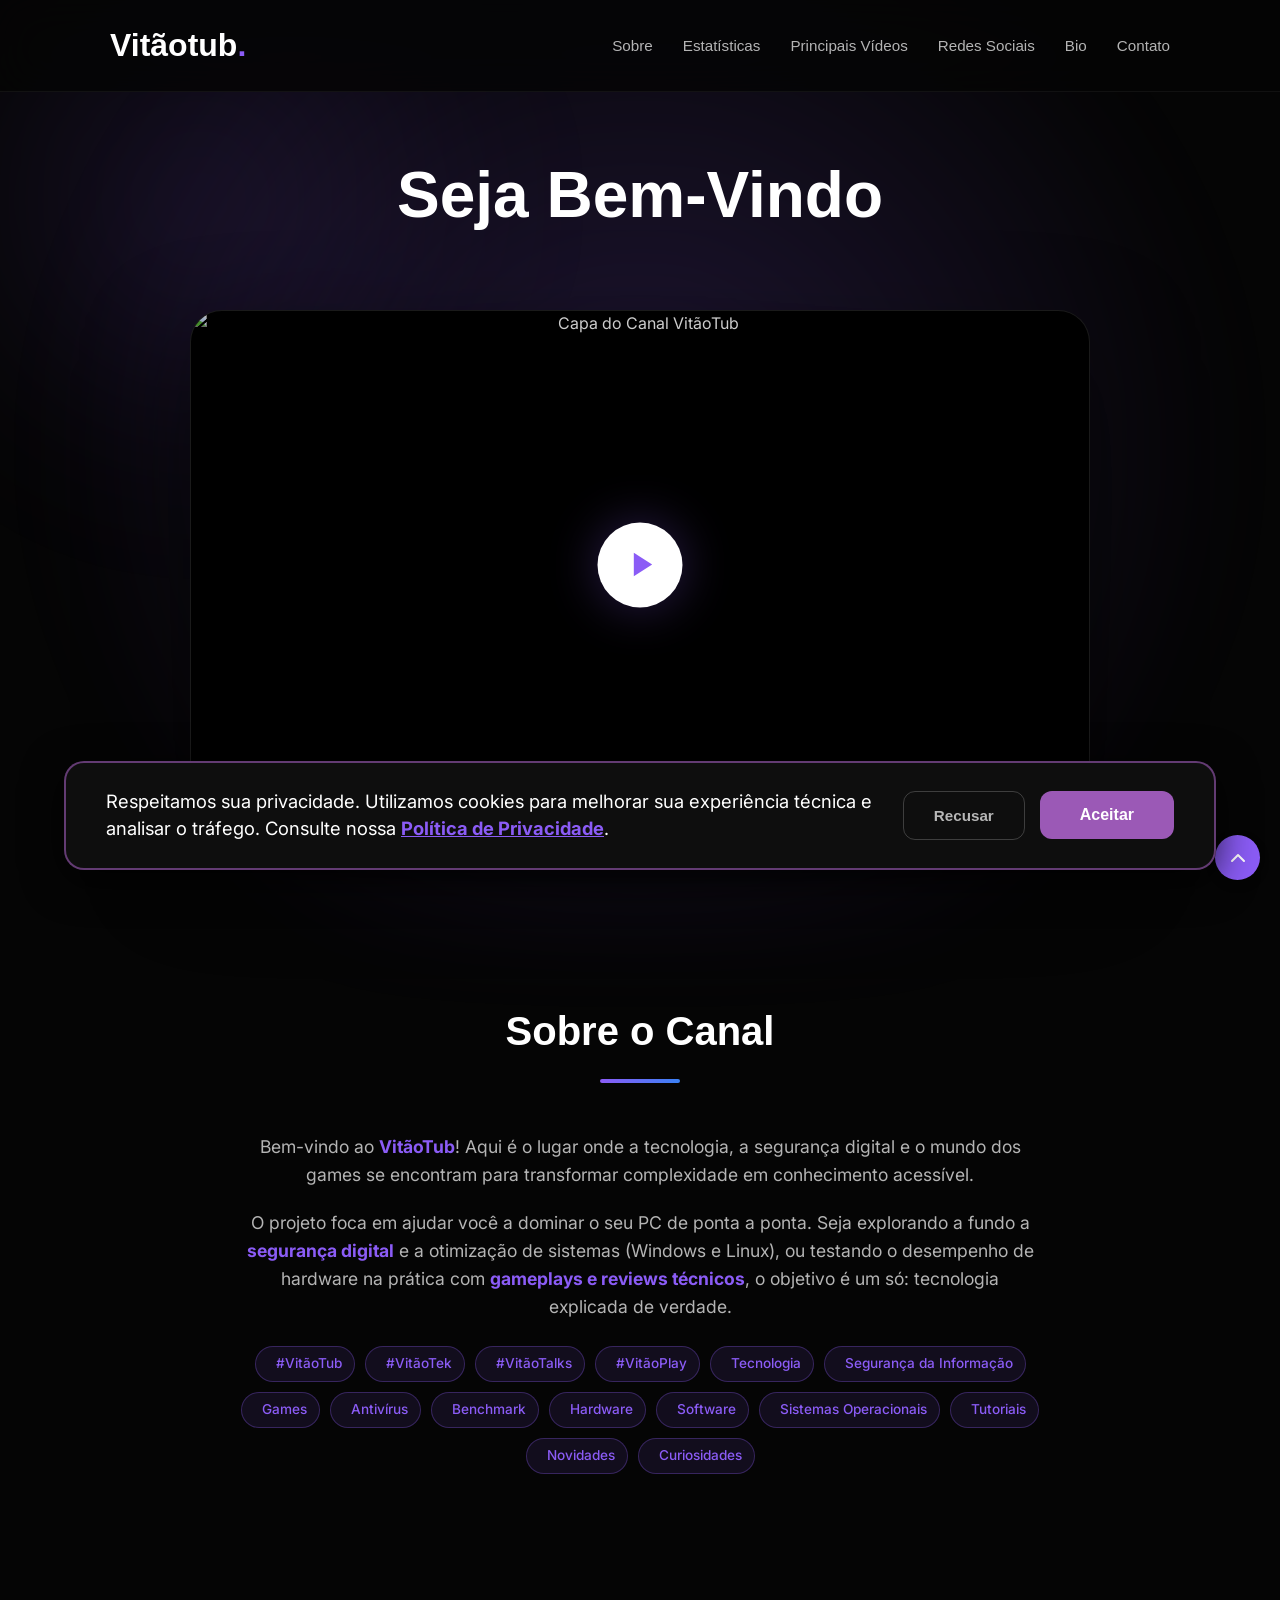
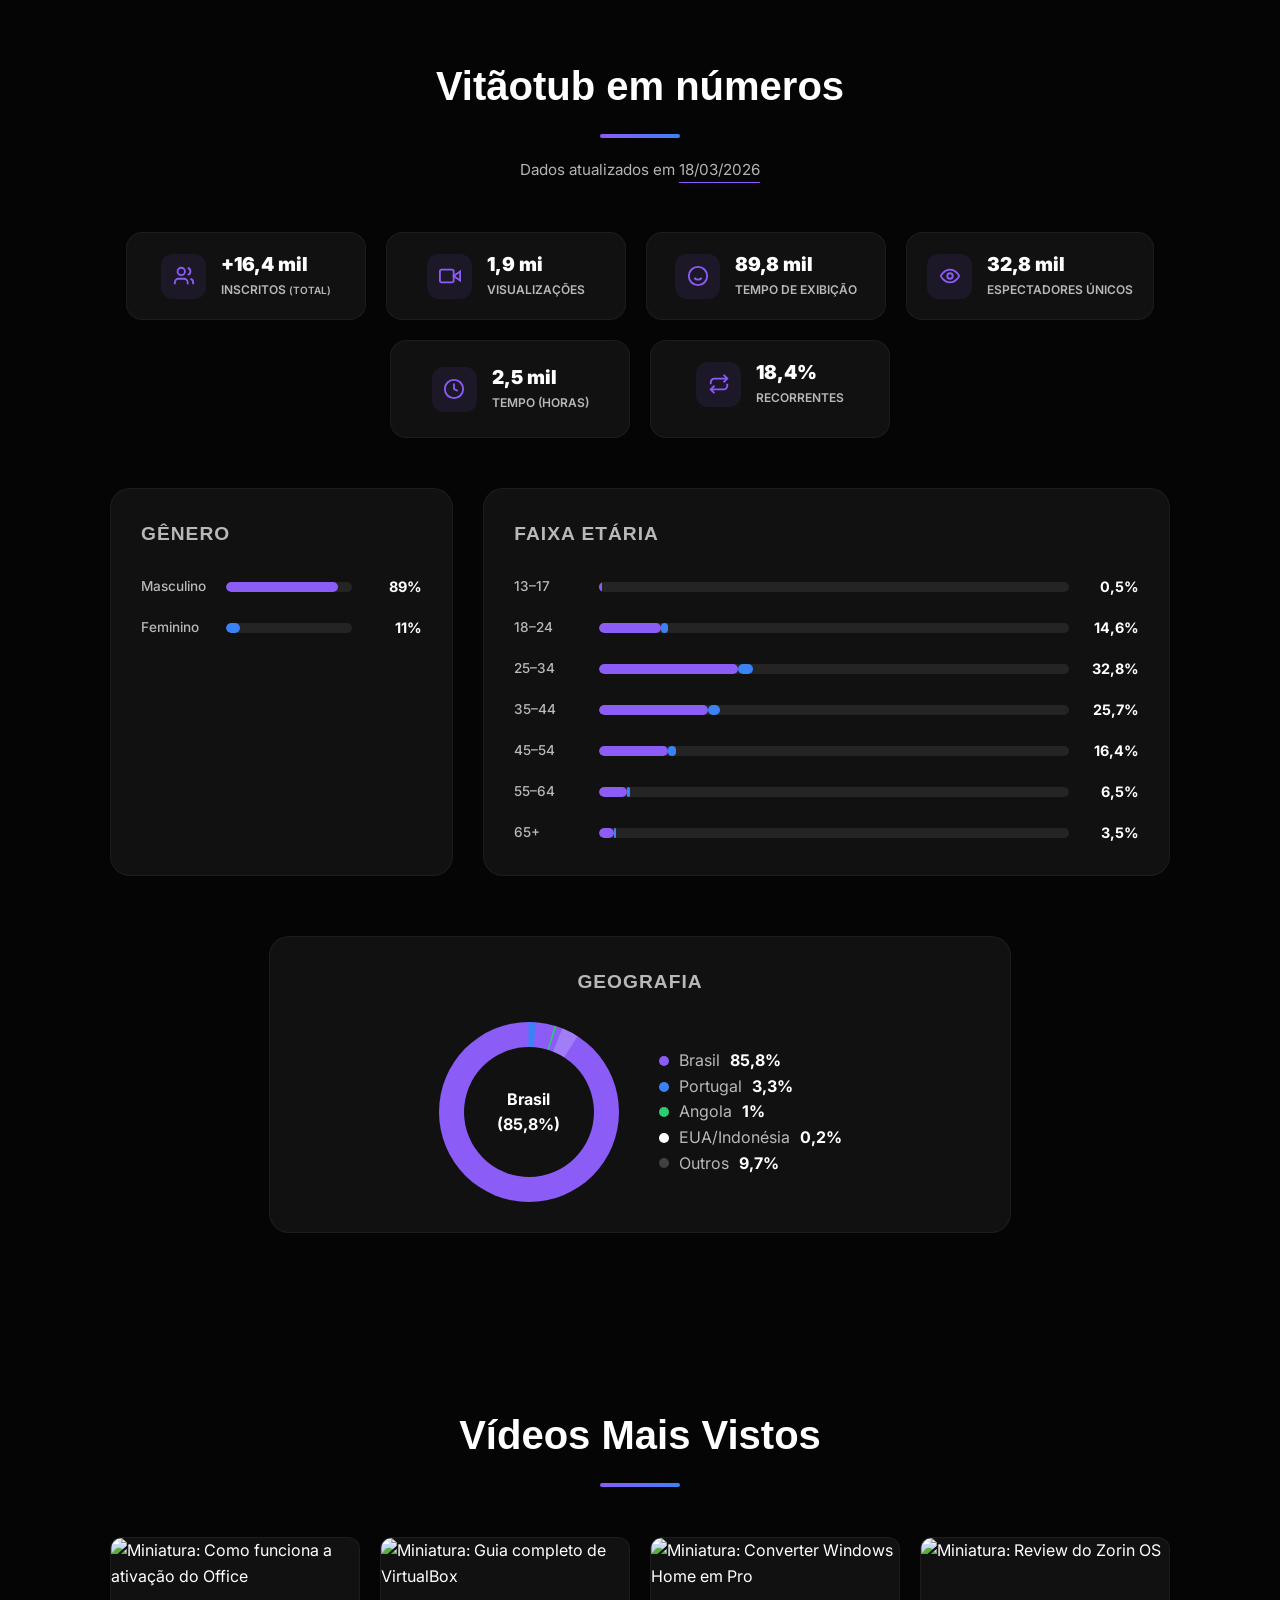
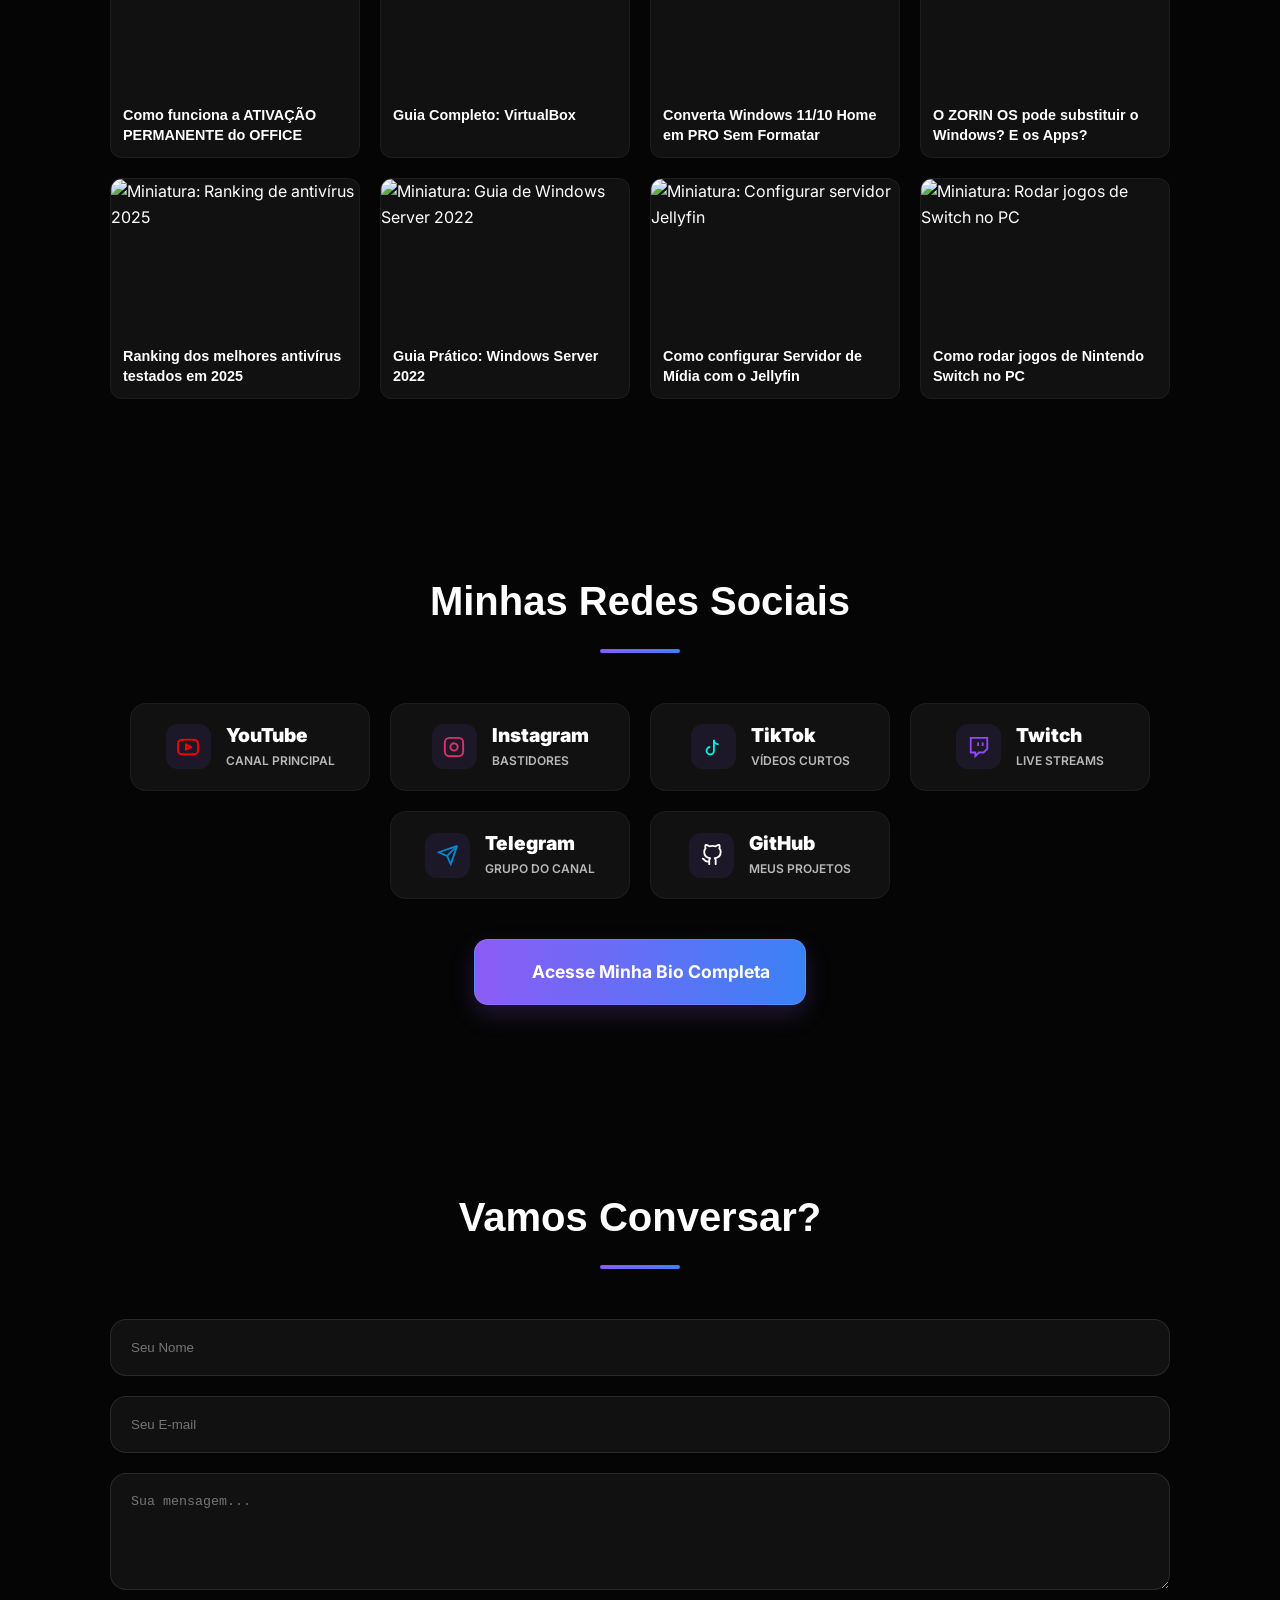
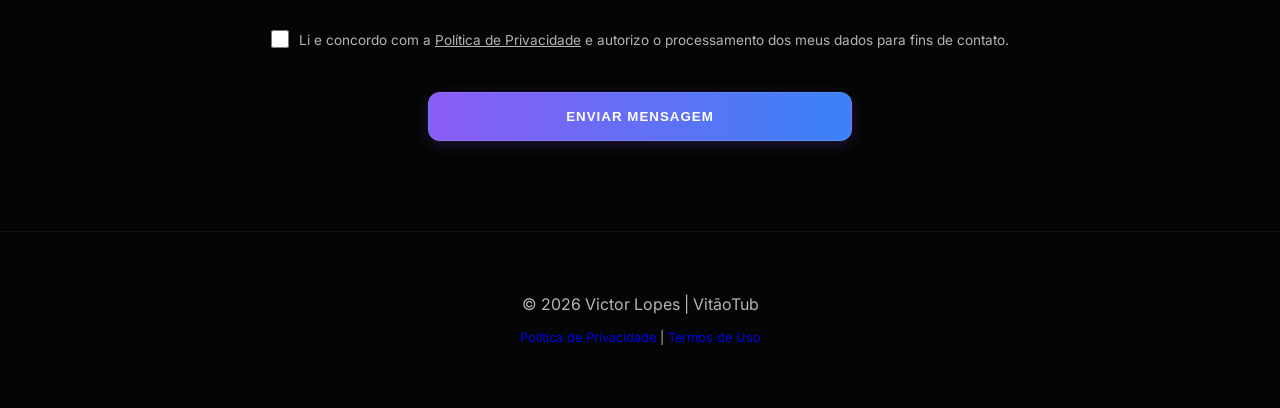
==== commit 1744db24: "Add files via upload" ====
--- a/index.html
+++ b/index.html
@@ -353,14 +353,6 @@
                     </div>
                 </a>
 
-                <a href="https://discord.gg/KxWXdYJH8X" class="stat-card social-card discord" target="_blank">
-                    <div class="stat-icon"><svg viewBox="0 0 24 24" fill="none" stroke="currentColor" stroke-width="2"><circle cx="9" cy="12" r="1"/><circle cx="15" cy="12" r="1"/><path d="M9 22c-9.5-4-9-15-9-15l3-2 1.5 3 2-1V4L9 2l2 2v3l2 1 1.5-3 3 2s.5 11-9 15z"/></svg></div>
-                    <div class="stat-content">
-                        <span class="stat-value">Discord</span>
-                        <span class="stat-label">Comunidade</span>
-                    </div>
-                </a>
-
                 <a href="https://t.me/+6dT_v5m0lnQzNDAx" class="stat-card social-card telegram" target="_blank">
                     <div class="stat-icon"><svg viewBox="0 0 24 24" fill="none" stroke="currentColor" stroke-width="2"><line x1="22" y1="2" x2="11" y2="13"/><polyline points="22 2 15 22 11 13 2 9 22 2"/></svg></div>
                     <div class="stat-content">
